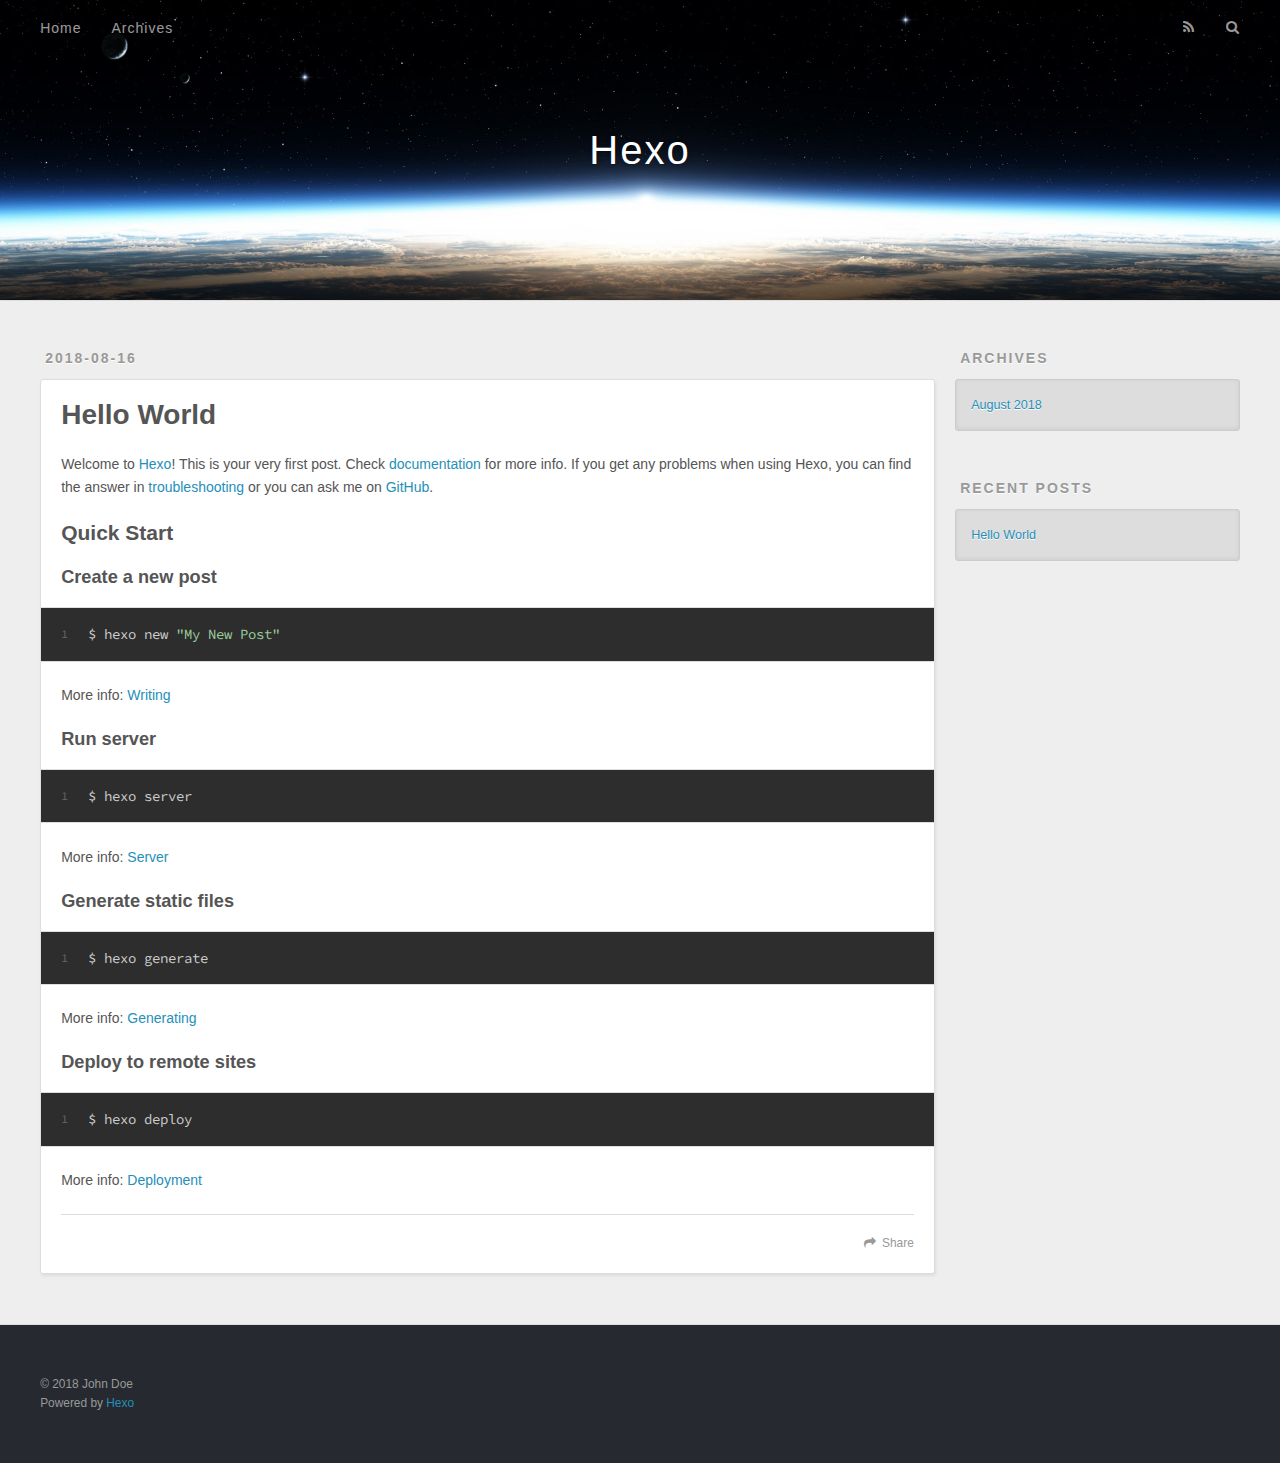
==== index.html @ 315fdaf9 "Site updated: 2018-08-16 12:18:18" ====
<!DOCTYPE html>
<html>
<head>
  <meta charset="utf-8">
  

  
  <title>Hexo</title>
  <meta name="viewport" content="width=device-width, initial-scale=1, maximum-scale=1">
  <meta property="og:type" content="website">
<meta property="og:title" content="Hexo">
<meta property="og:url" content="http://yoursite.com/index.html">
<meta property="og:site_name" content="Hexo">
<meta property="og:locale" content="default">
<meta name="twitter:card" content="summary">
<meta name="twitter:title" content="Hexo">
  
    <link rel="alternate" href="/atom.xml" title="Hexo" type="application/atom+xml">
  
  
    <link rel="icon" href="/favicon.png">
  
  
    <link href="//fonts.googleapis.com/css?family=Source+Code+Pro" rel="stylesheet" type="text/css">
  
  <link rel="stylesheet" href="/css/style.css">
</head>

<body>
  <div id="container">
    <div id="wrap">
      <header id="header">
  <div id="banner"></div>
  <div id="header-outer" class="outer">
    <div id="header-title" class="inner">
      <h1 id="logo-wrap">
        <a href="/" id="logo">Hexo</a>
      </h1>
      
    </div>
    <div id="header-inner" class="inner">
      <nav id="main-nav">
        <a id="main-nav-toggle" class="nav-icon"></a>
        
          <a class="main-nav-link" href="/">Home</a>
        
          <a class="main-nav-link" href="/archives">Archives</a>
        
      </nav>
      <nav id="sub-nav">
        
          <a id="nav-rss-link" class="nav-icon" href="/atom.xml" title="RSS Feed"></a>
        
        <a id="nav-search-btn" class="nav-icon" title="Search"></a>
      </nav>
      <div id="search-form-wrap">
        <form action="//google.com/search" method="get" accept-charset="UTF-8" class="search-form"><input type="search" name="q" class="search-form-input" placeholder="Search"><button type="submit" class="search-form-submit">&#xF002;</button><input type="hidden" name="sitesearch" value="http://yoursite.com"></form>
      </div>
    </div>
  </div>
</header>
      <div class="outer">
        <section id="main">
  
    <article id="post-hello-world" class="article article-type-post" itemscope itemprop="blogPost">
  <div class="article-meta">
    <a href="/2018/08/16/hello-world/" class="article-date">
  <time datetime="2018-08-16T04:10:40.228Z" itemprop="datePublished">2018-08-16</time>
</a>
    
  </div>
  <div class="article-inner">
    
    
      <header class="article-header">
        
  
    <h1 itemprop="name">
      <a class="article-title" href="/2018/08/16/hello-world/">Hello World</a>
    </h1>
  

      </header>
    
    <div class="article-entry" itemprop="articleBody">
      
        <p>Welcome to <a href="https://hexo.io/" target="_blank" rel="noopener">Hexo</a>! This is your very first post. Check <a href="https://hexo.io/docs/" target="_blank" rel="noopener">documentation</a> for more info. If you get any problems when using Hexo, you can find the answer in <a href="https://hexo.io/docs/troubleshooting.html" target="_blank" rel="noopener">troubleshooting</a> or you can ask me on <a href="https://github.com/hexojs/hexo/issues" target="_blank" rel="noopener">GitHub</a>.</p>
<h2 id="Quick-Start"><a href="#Quick-Start" class="headerlink" title="Quick Start"></a>Quick Start</h2><h3 id="Create-a-new-post"><a href="#Create-a-new-post" class="headerlink" title="Create a new post"></a>Create a new post</h3><figure class="highlight bash"><table><tr><td class="gutter"><pre><span class="line">1</span><br></pre></td><td class="code"><pre><span class="line">$ hexo new <span class="string">"My New Post"</span></span><br></pre></td></tr></table></figure>
<p>More info: <a href="https://hexo.io/docs/writing.html" target="_blank" rel="noopener">Writing</a></p>
<h3 id="Run-server"><a href="#Run-server" class="headerlink" title="Run server"></a>Run server</h3><figure class="highlight bash"><table><tr><td class="gutter"><pre><span class="line">1</span><br></pre></td><td class="code"><pre><span class="line">$ hexo server</span><br></pre></td></tr></table></figure>
<p>More info: <a href="https://hexo.io/docs/server.html" target="_blank" rel="noopener">Server</a></p>
<h3 id="Generate-static-files"><a href="#Generate-static-files" class="headerlink" title="Generate static files"></a>Generate static files</h3><figure class="highlight bash"><table><tr><td class="gutter"><pre><span class="line">1</span><br></pre></td><td class="code"><pre><span class="line">$ hexo generate</span><br></pre></td></tr></table></figure>
<p>More info: <a href="https://hexo.io/docs/generating.html" target="_blank" rel="noopener">Generating</a></p>
<h3 id="Deploy-to-remote-sites"><a href="#Deploy-to-remote-sites" class="headerlink" title="Deploy to remote sites"></a>Deploy to remote sites</h3><figure class="highlight bash"><table><tr><td class="gutter"><pre><span class="line">1</span><br></pre></td><td class="code"><pre><span class="line">$ hexo deploy</span><br></pre></td></tr></table></figure>
<p>More info: <a href="https://hexo.io/docs/deployment.html" target="_blank" rel="noopener">Deployment</a></p>

      
    </div>
    <footer class="article-footer">
      <a data-url="http://yoursite.com/2018/08/16/hello-world/" data-id="cjkw215ur0000mxcbwj7lmqrm" class="article-share-link">Share</a>
      
      
    </footer>
  </div>
  
</article>


  


</section>
        
          <aside id="sidebar">
  
    

  
    

  
    
  
    
  <div class="widget-wrap">
    <h3 class="widget-title">Archives</h3>
    <div class="widget">
      <ul class="archive-list"><li class="archive-list-item"><a class="archive-list-link" href="/archives/2018/08/">August 2018</a></li></ul>
    </div>
  </div>


  
    
  <div class="widget-wrap">
    <h3 class="widget-title">Recent Posts</h3>
    <div class="widget">
      <ul>
        
          <li>
            <a href="/2018/08/16/hello-world/">Hello World</a>
          </li>
        
      </ul>
    </div>
  </div>

  
</aside>
        
      </div>
      <footer id="footer">
  
  <div class="outer">
    <div id="footer-info" class="inner">
      &copy; 2018 John Doe<br>
      Powered by <a href="http://hexo.io/" target="_blank">Hexo</a>
    </div>
  </div>
</footer>
    </div>
    <nav id="mobile-nav">
  
    <a href="/" class="mobile-nav-link">Home</a>
  
    <a href="/archives" class="mobile-nav-link">Archives</a>
  
</nav>
    

<script src="//ajax.googleapis.com/ajax/libs/jquery/2.0.3/jquery.min.js"></script>


  <link rel="stylesheet" href="/fancybox/jquery.fancybox.css">
  <script src="/fancybox/jquery.fancybox.pack.js"></script>


<script src="/js/script.js"></script>



  </div>
</body>
</html>
---- css/style.css ----
body {
  width: 100%;
}
body:before,
body:after {
  content: "";
  display: table;
}
body:after {
  clear: both;
}
html,
body,
div,
span,
applet,
object,
iframe,
h1,
h2,
h3,
h4,
h5,
h6,
p,
blockquote,
pre,
a,
abbr,
acronym,
address,
big,
cite,
code,
del,
dfn,
em,
img,
ins,
kbd,
q,
s,
samp,
small,
strike,
strong,
sub,
sup,
tt,
var,
dl,
dt,
dd,
ol,
ul,
li,
fieldset,
form,
label,
legend,
table,
caption,
tbody,
tfoot,
thead,
tr,
th,
td {
  margin: 0;
  padding: 0;
  border: 0;
  outline: 0;
  font-weight: inherit;
  font-style: inherit;
  font-family: inherit;
  font-size: 100%;
  vertical-align: baseline;
}
body {
  line-height: 1;
  color: #000;
  background: #fff;
}
ol,
ul {
  list-style: none;
}
table {
  border-collapse: separate;
  border-spacing: 0;
  vertical-align: middle;
}
caption,
th,
td {
  text-align: left;
  font-weight: normal;
  vertical-align: middle;
}
a img {
  border: none;
}
input,
button {
  margin: 0;
  padding: 0;
}
input::-moz-focus-inner,
button::-moz-focus-inner {
  border: 0;
  padding: 0;
}
@font-face {
  font-family: FontAwesome;
  font-style: normal;
  font-weight: normal;
  src: url("fonts/fontawesome-webfont.eot?v=#4.0.3");
  src: url("fonts/fontawesome-webfont.eot?#iefix&v=#4.0.3") format("embedded-opentype"), url("fonts/fontawesome-webfont.woff?v=#4.0.3") format("woff"), url("fonts/fontawesome-webfont.ttf?v=#4.0.3") format("truetype"), url("fonts/fontawesome-webfont.svg#fontawesomeregular?v=#4.0.3") format("svg");
}
html,
body,
#container {
  height: 100%;
}
body {
  background: #eee;
  font: 14px -apple-system, BlinkMacSystemFont, "Segoe UI", "Roboto", "Oxygen", "Ubuntu", "Cantarell", "Fira Sans", "Droid Sans", "Helvetica Neue", sans-serif;
  -webkit-text-size-adjust: 100%;
}
.outer {
  max-width: 1220px;
  margin: 0 auto;
  padding: 0 20px;
}
.outer:before,
.outer:after {
  content: "";
  display: table;
}
.outer:after {
  clear: both;
}
.inner {
  display: inline;
  float: left;
  width: 98.33333333333333%;
  margin: 0 0.833333333333333%;
}
.left,
.alignleft {
  float: left;
}
.right,
.alignright {
  float: right;
}
.clear {
  clear: both;
}
#container {
  position: relative;
}
.mobile-nav-on {
  overflow: hidden;
}
#wrap {
  height: 100%;
  width: 100%;
  position: absolute;
  top: 0;
  left: 0;
  -webkit-transition: 0.2s ease-out;
  -moz-transition: 0.2s ease-out;
  -ms-transition: 0.2s ease-out;
  transition: 0.2s ease-out;
  z-index: 1;
  background: #eee;
}
.mobile-nav-on #wrap {
  left: 280px;
}
@media screen and (min-width: 768px) {
  #main {
    display: inline;
    float: left;
    width: 73.33333333333333%;
    margin: 0 0.833333333333333%;
  }
}
.article-date,
.article-category-link,
.archive-year,
.widget-title {
  text-decoration: none;
  text-transform: uppercase;
  letter-spacing: 2px;
  color: #999;
  margin-bottom: 1em;
  margin-left: 5px;
  line-height: 1em;
  text-shadow: 0 1px #fff;
  font-weight: bold;
}
.article-inner,
.archive-article-inner {
  background: #fff;
  -webkit-box-shadow: 1px 2px 3px #ddd;
  box-shadow: 1px 2px 3px #ddd;
  border: 1px solid #ddd;
  border-radius: 3px;
}
.article-entry h1,
.widget h1 {
  font-size: 2em;
}
.article-entry h2,
.widget h2 {
  font-size: 1.5em;
}
.article-entry h3,
.widget h3 {
  font-size: 1.3em;
}
.article-entry h4,
.widget h4 {
  font-size: 1.2em;
}
.article-entry h5,
.widget h5 {
  font-size: 1em;
}
.article-entry h6,
.widget h6 {
  font-size: 1em;
  color: #999;
}
.article-entry hr,
.widget hr {
  border: 1px dashed #ddd;
}
.article-entry strong,
.widget strong {
  font-weight: bold;
}
.article-entry em,
.widget em,
.article-entry cite,
.widget cite {
  font-style: italic;
}
.article-entry sup,
.widget sup,
.article-entry sub,
.widget sub {
  font-size: 0.75em;
  line-height: 0;
  position: relative;
  vertical-align: baseline;
}
.article-entry sup,
.widget sup {
  top: -0.5em;
}
.article-entry sub,
.widget sub {
  bottom: -0.2em;
}
.article-entry small,
.widget small {
  font-size: 0.85em;
}
.article-entry acronym,
.widget acronym,
.article-entry abbr,
.widget abbr {
  border-bottom: 1px dotted;
}
.article-entry ul,
.widget ul,
.article-entry ol,
.widget ol,
.article-entry dl,
.widget dl {
  margin: 0 20px;
  line-height: 1.6em;
}
.article-entry ul ul,
.widget ul ul,
.article-entry ol ul,
.widget ol ul,
.article-entry ul ol,
.widget ul ol,
.article-entry ol ol,
.widget ol ol {
  margin-top: 0;
  margin-bottom: 0;
}
.article-entry ul,
.widget ul {
  list-style: disc;
}
.article-entry ol,
.widget ol {
  list-style: decimal;
}
.article-entry dt,
.widget dt {
  font-weight: bold;
}
#header {
  height: 300px;
  position: relative;
  border-bottom: 1px solid #ddd;
}
#header:before,
#header:after {
  content: "";
  position: absolute;
  left: 0;
  right: 0;
  height: 40px;
}
#header:before {
  top: 0;
  background: -webkit-linear-gradient(rgba(0,0,0,0.2), transparent);
  background: -moz-linear-gradient(rgba(0,0,0,0.2), transparent);
  background: -ms-linear-gradient(rgba(0,0,0,0.2), transparent);
  background: linear-gradient(rgba(0,0,0,0.2), transparent);
}
#header:after {
  bottom: 0;
  background: -webkit-linear-gradient(transparent, rgba(0,0,0,0.2));
  background: -moz-linear-gradient(transparent, rgba(0,0,0,0.2));
  background: -ms-linear-gradient(transparent, rgba(0,0,0,0.2));
  background: linear-gradient(transparent, rgba(0,0,0,0.2));
}
#header-outer {
  height: 100%;
  position: relative;
}
#header-inner {
  position: relative;
  overflow: hidden;
}
#banner {
  position: absolute;
  top: 0;
  left: 0;
  width: 100%;
  height: 100%;
  background: url("images/banner.jpg") center #000;
  -webkit-background-size: cover;
  -moz-background-size: cover;
  background-size: cover;
  z-index: -1;
}
#header-title {
  text-align: center;
  height: 40px;
  position: absolute;
  top: 50%;
  left: 0;
  margin-top: -20px;
}
#logo,
#subtitle {
  text-decoration: none;
  color: #fff;
  font-weight: 300;
  text-shadow: 0 1px 4px rgba(0,0,0,0.3);
}
#logo {
  font-size: 40px;
  line-height: 40px;
  letter-spacing: 2px;
}
#subtitle {
  font-size: 16px;
  line-height: 16px;
  letter-spacing: 1px;
}
#subtitle-wrap {
  margin-top: 16px;
}
#main-nav {
  float: left;
  margin-left: -15px;
}
.nav-icon,
.main-nav-link {
  float: left;
  color: #fff;
  opacity: 0.6;
  text-decoration: none;
  text-shadow: 0 1px rgba(0,0,0,0.2);
  -webkit-transition: opacity 0.2s;
  -moz-transition: opacity 0.2s;
  -ms-transition: opacity 0.2s;
  transition: opacity 0.2s;
  display: block;
  padding: 20px 15px;
}
.nav-icon:hover,
.main-nav-link:hover {
  opacity: 1;
}
.nav-icon {
  font-family: FontAwesome;
  text-align: center;
  font-size: 14px;
  width: 14px;
  height: 14px;
  padding: 20px 15px;
  position: relative;
  cursor: pointer;
}
.main-nav-link {
  font-weight: 300;
  letter-spacing: 1px;
}
@media screen and (max-width: 479px) {
  .main-nav-link {
    display: none;
  }
}
#main-nav-toggle {
  display: none;
}
#main-nav-toggle:before {
  content: "\f0c9";
}
@media screen and (max-width: 479px) {
  #main-nav-toggle {
    display: block;
  }
}
#sub-nav {
  float: right;
  margin-right: -15px;
}
#nav-rss-link:before {
  content: "\f09e";
}
#nav-search-btn:before {
  content: "\f002";
}
#search-form-wrap {
  position: absolute;
  top: 15px;
  width: 150px;
  height: 30px;
  right: -150px;
  opacity: 0;
  -webkit-transition: 0.2s ease-out;
  -moz-transition: 0.2s ease-out;
  -ms-transition: 0.2s ease-out;
  transition: 0.2s ease-out;
}
#search-form-wrap.on {
  opacity: 1;
  right: 0;
}
@media screen and (max-width: 479px) {
  #search-form-wrap {
    width: 100%;
    right: -100%;
  }
}
.search-form {
  position: absolute;
  top: 0;
  left: 0;
  right: 0;
  background: #fff;
  padding: 5px 15px;
  border-radius: 15px;
  -webkit-box-shadow: 0 0 10px rgba(0,0,0,0.3);
  box-shadow: 0 0 10px rgba(0,0,0,0.3);
}
.search-form-input {
  border: none;
  background: none;
  color: #555;
  width: 100%;
  font: 13px -apple-system, BlinkMacSystemFont, "Segoe UI", "Roboto", "Oxygen", "Ubuntu", "Cantarell", "Fira Sans", "Droid Sans", "Helvetica Neue", sans-serif;
  outline: none;
}
.search-form-input::-webkit-search-results-decoration,
.search-form-input::-webkit-search-cancel-button {
  -webkit-appearance: none;
}
.search-form-submit {
  position: absolute;
  top: 50%;
  right: 10px;
  margin-top: -7px;
  font: 13px FontAwesome;
  border: none;
  background: none;
  color: #bbb;
  cursor: pointer;
}
.search-form-submit:hover,
.search-form-submit:focus {
  color: #777;
}
.article {
  margin: 50px 0;
}
.article-inner {
  overflow: hidden;
}
.article-meta:before,
.article-meta:after {
  content: "";
  display: table;
}
.article-meta:after {
  clear: both;
}
.article-date {
  float: left;
}
.article-category {
  float: left;
  line-height: 1em;
  color: #ccc;
  text-shadow: 0 1px #fff;
  margin-left: 8px;
}
.article-category:before {
  content: "\2022";
}
.article-category-link {
  margin: 0 12px 1em;
}
.article-header {
  padding: 20px 20px 0;
}
.article-title {
  text-decoration: none;
  font-size: 2em;
  font-weight: bold;
  color: #555;
  line-height: 1.1em;
  -webkit-transition: color 0.2s;
  -moz-transition: color 0.2s;
  -ms-transition: color 0.2s;
  transition: color 0.2s;
}
a.article-title:hover {
  color: #258fb8;
}
.article-entry {
  color: #555;
  padding: 0 20px;
}
.article-entry:before,
.article-entry:after {
  content: "";
  display: table;
}
.article-entry:after {
  clear: both;
}
.article-entry p,
.article-entry table {
  line-height: 1.6em;
  margin: 1.6em 0;
}
.article-entry h1,
.article-entry h2,
.article-entry h3,
.article-entry h4,
.article-entry h5,
.article-entry h6 {
  font-weight: bold;
}
.article-entry h1,
.article-entry h2,
.article-entry h3,
.article-entry h4,
.article-entry h5,
.article-entry h6 {
  line-height: 1.1em;
  margin: 1.1em 0;
}
.article-entry a {
  color: #258fb8;
  text-decoration: none;
}
.article-entry a:hover {
  text-decoration: underline;
}
.article-entry ul,
.article-entry ol,
.article-entry dl {
  margin-top: 1.6em;
  margin-bottom: 1.6em;
}
.article-entry img,
.article-entry video {
  max-width: 100%;
  height: auto;
  display: block;
  margin: auto;
}
.article-entry iframe {
  border: none;
}
.article-entry table {
  width: 100%;
  border-collapse: collapse;
  border-spacing: 0;
}
.article-entry th {
  font-weight: bold;
  border-bottom: 3px solid #ddd;
  padding-bottom: 0.5em;
}
.article-entry td {
  border-bottom: 1px solid #ddd;
  padding: 10px 0;
}
.article-entry blockquote {
  font-family: Georgia, "Times New Roman", serif;
  font-size: 1.4em;
  margin: 1.6em 20px;
  text-align: center;
}
.article-entry blockquote footer {
  font-size: 14px;
  margin: 1.6em 0;
  font-family: -apple-system, BlinkMacSystemFont, "Segoe UI", "Roboto", "Oxygen", "Ubuntu", "Cantarell", "Fira Sans", "Droid Sans", "Helvetica Neue", sans-serif;
}
.article-entry blockquote footer cite:before {
  content: "—";
  padding: 0 0.5em;
}
.article-entry .pullquote {
  text-align: left;
  width: 45%;
  margin: 0;
}
.article-entry .pullquote.left {
  margin-left: 0.5em;
  margin-right: 1em;
}
.article-entry .pullquote.right {
  margin-right: 0.5em;
  margin-left: 1em;
}
.article-entry .caption {
  color: #999;
  display: block;
  font-size: 0.9em;
  margin-top: 0.5em;
  position: relative;
  text-align: center;
}
.article-entry .video-container {
  position: relative;
  padding-top: 56.25%;
  height: 0;
  overflow: hidden;
}
.article-entry .video-container iframe,
.article-entry .video-container object,
.article-entry .video-container embed {
  position: absolute;
  top: 0;
  left: 0;
  width: 100%;
  height: 100%;
  margin-top: 0;
}
.article-more-link a {
  display: inline-block;
  line-height: 1em;
  padding: 6px 15px;
  border-radius: 15px;
  background: #eee;
  color: #999;
  text-shadow: 0 1px #fff;
  text-decoration: none;
}
.article-more-link a:hover {
  background: #258fb8;
  color: #fff;
  text-decoration: none;
  text-shadow: 0 1px #1e7293;
}
.article-footer {
  font-size: 0.85em;
  line-height: 1.6em;
  border-top: 1px solid #ddd;
  padding-top: 1.6em;
  margin: 0 20px 20px;
}
.article-footer:before,
.article-footer:after {
  content: "";
  display: table;
}
.article-footer:after {
  clear: both;
}
.article-footer a {
  color: #999;
  text-decoration: none;
}
.article-footer a:hover {
  color: #555;
}
.article-tag-list-item {
  float: left;
  margin-right: 10px;
}
.article-tag-list-link:before {
  content: "#";
}
.article-comment-link {
  float: right;
}
.article-comment-link:before {
  content: "\f075";
  font-family: FontAwesome;
  padding-right: 8px;
}
.article-share-link {
  cursor: pointer;
  float: right;
  margin-left: 20px;
}
.article-share-link:before {
  content: "\f064";
  font-family: FontAwesome;
  padding-right: 6px;
}
#article-nav {
  position: relative;
}
#article-nav:before,
#article-nav:after {
  content: "";
  display: table;
}
#article-nav:after {
  clear: both;
}
@media screen and (min-width: 768px) {
  #article-nav {
    margin: 50px 0;
  }
  #article-nav:before {
    width: 8px;
    height: 8px;
    position: absolute;
    top: 50%;
    left: 50%;
    margin-top: -4px;
    margin-left: -4px;
    content: "";
    border-radius: 50%;
    background: #ddd;
    -webkit-box-shadow: 0 1px 2px #fff;
    box-shadow: 0 1px 2px #fff;
  }
}
.article-nav-link-wrap {
  text-decoration: none;
  text-shadow: 0 1px #fff;
  color: #999;
  -webkit-box-sizing: border-box;
  -moz-box-sizing: border-box;
  box-sizing: border-box;
  margin-top: 50px;
  text-align: center;
  display: block;
}
.article-nav-link-wrap:hover {
  color: #555;
}
@media screen and (min-width: 768px) {
  .article-nav-link-wrap {
    width: 50%;
    margin-top: 0;
  }
}
@media screen and (min-width: 768px) {
  #article-nav-newer {
    float: left;
    text-align: right;
    padding-right: 20px;
  }
}
@media screen and (min-width: 768px) {
  #article-nav-older {
    float: right;
    text-align: left;
    padding-left: 20px;
  }
}
.article-nav-caption {
  text-transform: uppercase;
  letter-spacing: 2px;
  color: #ddd;
  line-height: 1em;
  font-weight: bold;
}
#article-nav-newer .article-nav-caption {
  margin-right: -2px;
}
.article-nav-title {
  font-size: 0.85em;
  line-height: 1.6em;
  margin-top: 0.5em;
}
.article-share-box {
  position: absolute;
  display: none;
  background: #fff;
  -webkit-box-shadow: 1px 2px 10px rgba(0,0,0,0.2);
  box-shadow: 1px 2px 10px rgba(0,0,0,0.2);
  border-radius: 3px;
  margin-left: -145px;
  overflow: hidden;
  z-index: 1;
}
.article-share-box.on {
  display: block;
}
.article-share-input {
  width: 100%;
  background: none;
  -webkit-box-sizing: border-box;
  -moz-box-sizing: border-box;
  box-sizing: border-box;
  font: 14px -apple-system, BlinkMacSystemFont, "Segoe UI", "Roboto", "Oxygen", "Ubuntu", "Cantarell", "Fira Sans", "Droid Sans", "Helvetica Neue", sans-serif;
  padding: 0 15px;
  color: #555;
  outline: none;
  border: 1px solid #ddd;
  border-radius: 3px 3px 0 0;
  height: 36px;
  line-height: 36px;
}
.article-share-links {
  background: #eee;
}
.article-share-links:before,
.article-share-links:after {
  content: "";
  display: table;
}
.article-share-links:after {
  clear: both;
}
.article-share-twitter,
.article-share-facebook,
.article-share-pinterest,
.article-share-google {
  width: 50px;
  height: 36px;
  display: block;
  float: left;
  position: relative;
  color: #999;
  text-shadow: 0 1px #fff;
}
.article-share-twitter:before,
.article-share-facebook:before,
.article-share-pinterest:before,
.article-share-google:before {
  font-size: 20px;
  font-family: FontAwesome;
  width: 20px;
  height: 20px;
  position: absolute;
  top: 50%;
  left: 50%;
  margin-top: -10px;
  margin-left: -10px;
  text-align: center;
}
.article-share-twitter:hover,
.article-share-facebook:hover,
.article-share-pinterest:hover,
.article-share-google:hover {
  color: #fff;
}
.article-share-twitter:before {
  content: "\f099";
}
.article-share-twitter:hover {
  background: #00aced;
  text-shadow: 0 1px #008abe;
}
.article-share-facebook:before {
  content: "\f09a";
}
.article-share-facebook:hover {
  background: #3b5998;
  text-shadow: 0 1px #2f477a;
}
.article-share-pinterest:before {
  content: "\f0d2";
}
.article-share-pinterest:hover {
  background: #cb2027;
  text-shadow: 0 1px #a21a1f;
}
.article-share-google:before {
  content: "\f0d5";
}
.article-share-google:hover {
  background: #dd4b39;
  text-shadow: 0 1px #be3221;
}
.article-gallery {
  background: #000;
  position: relative;
}
.article-gallery-photos {
  position: relative;
  overflow: hidden;
}
.article-gallery-img {
  display: none;
  max-width: 100%;
}
.article-gallery-img:first-child {
  display: block;
}
.article-gallery-img.loaded {
  position: absolute;
  display: block;
}
.article-gallery-img img {
  display: block;
  max-width: 100%;
  margin: 0 auto;
}
#comments {
  background: #fff;
  -webkit-box-shadow: 1px 2px 3px #ddd;
  box-shadow: 1px 2px 3px #ddd;
  padding: 20px;
  border: 1px solid #ddd;
  border-radius: 3px;
  margin: 50px 0;
}
#comments a {
  color: #258fb8;
}
.archives-wrap {
  margin: 50px 0;
}
.archives:before,
.archives:after {
  content: "";
  display: table;
}
.archives:after {
  clear: both;
}
.archive-year-wrap {
  margin-bottom: 1em;
}
.archives {
  -webkit-column-gap: 10px;
  -moz-column-gap: 10px;
  column-gap: 10px;
}
@media screen and (min-width: 480px) and (max-width: 767px) {
  .archives {
    -webkit-column-count: 2;
    -moz-column-count: 2;
    column-count: 2;
  }
}
@media screen and (min-width: 768px) {
  .archives {
    -webkit-column-count: 3;
    -moz-column-count: 3;
    column-count: 3;
  }
}
.archive-article {
  -webkit-column-break-inside: avoid;
  page-break-inside: avoid;
  overflow: hidden;
  break-inside: avoid-column;
}
.archive-article-inner {
  padding: 10px;
  margin-bottom: 15px;
}
.archive-article-title {
  text-decoration: none;
  font-weight: bold;
  color: #555;
  -webkit-transition: color 0.2s;
  -moz-transition: color 0.2s;
  -ms-transition: color 0.2s;
  transition: color 0.2s;
  line-height: 1.6em;
}
.archive-article-title:hover {
  color: #258fb8;
}
.archive-article-footer {
  margin-top: 1em;
}
.archive-article-date {
  color: #999;
  text-decoration: none;
  font-size: 0.85em;
  line-height: 1em;
  margin-bottom: 0.5em;
  display: block;
}
#page-nav {
  margin: 50px auto;
  background: #fff;
  -webkit-box-shadow: 1px 2px 3px #ddd;
  box-shadow: 1px 2px 3px #ddd;
  border: 1px solid #ddd;
  border-radius: 3px;
  text-align: center;
  color: #999;
  overflow: hidden;
}
#page-nav:before,
#page-nav:after {
  content: "";
  display: table;
}
#page-nav:after {
  clear: both;
}
#page-nav a,
#page-nav span {
  padding: 10px 20px;
  line-height: 1;
  height: 2ex;
}
#page-nav a {
  color: #999;
  text-decoration: none;
}
#page-nav a:hover {
  background: #999;
  color: #fff;
}
#page-nav .prev {
  float: left;
}
#page-nav .next {
  float: right;
}
#page-nav .page-number {
  display: inline-block;
}
@media screen and (max-width: 479px) {
  #page-nav .page-number {
    display: none;
  }
}
#page-nav .current {
  color: #555;
  font-weight: bold;
}
#page-nav .space {
  color: #ddd;
}
#footer {
  background: #262a30;
  padding: 50px 0;
  border-top: 1px solid #ddd;
  color: #999;
}
#footer a {
  color: #258fb8;
  text-decoration: none;
}
#footer a:hover {
  text-decoration: underline;
}
#footer-info {
  line-height: 1.6em;
  font-size: 0.85em;
}
.article-entry pre,
.article-entry .highlight {
  background: #2d2d2d;
  margin: 0 -20px;
  padding: 15px 20px;
  border-style: solid;
  border-color: #ddd;
  border-width: 1px 0;
  overflow: auto;
  color: #ccc;
  line-height: 22.400000000000002px;
}
.article-entry .highlight .gutter pre,
.article-entry .gist .gist-file .gist-data .line-numbers {
  color: #666;
  font-size: 0.85em;
}
.article-entry pre,
.article-entry code {
  font-family: "Source Code Pro", Consolas, Monaco, Menlo, Consolas, monospace;
}
.article-entry code {
  background: #eee;
  text-shadow: 0 1px #fff;
  padding: 0 0.3em;
}
.article-entry pre code {
  background: none;
  text-shadow: none;
  padding: 0;
}
.article-entry .highlight pre {
  border: none;
  margin: 0;
  padding: 0;
}
.article-entry .highlight table {
  margin: 0;
  width: auto;
}
.article-entry .highlight td {
  border: none;
  padding: 0;
}
.article-entry .highlight figcaption {
  font-size: 0.85em;
  color: #999;
  line-height: 1em;
  margin-bottom: 1em;
}
.article-entry .highlight figcaption:before,
.article-entry .highlight figcaption:after {
  content: "";
  display: table;
}
.article-entry .highlight figcaption:after {
  clear: both;
}
.article-entry .highlight figcaption a {
  float: right;
}
.article-entry .highlight .gutter pre {
  text-align: right;
  padding-right: 20px;
}
.article-entry .highlight .line {
  height: 22.400000000000002px;
}
.article-entry .highlight .line.marked {
  background: #515151;
}
.article-entry .gist {
  margin: 0 -20px;
  border-style: solid;
  border-color: #ddd;
  border-width: 1px 0;
  background: #2d2d2d;
  padding: 15px 20px 15px 0;
}
.article-entry .gist .gist-file {
  border: none;
  font-family: "Source Code Pro", Consolas, Monaco, Menlo, Consolas, monospace;
  margin: 0;
}
.article-entry .gist .gist-file .gist-data {
  background: none;
  border: none;
}
.article-entry .gist .gist-file .gist-data .line-numbers {
  background: none;
  border: none;
  padding: 0 20px 0 0;
}
.article-entry .gist .gist-file .gist-data .line-data {
  padding: 0 !important;
}
.article-entry .gist .gist-file .highlight {
  margin: 0;
  padding: 0;
  border: none;
}
.article-entry .gist .gist-file .gist-meta {
  background: #2d2d2d;
  color: #999;
  font: 0.85em -apple-system, BlinkMacSystemFont, "Segoe UI", "Roboto", "Oxygen", "Ubuntu", "Cantarell", "Fira Sans", "Droid Sans", "Helvetica Neue", sans-serif;
  text-shadow: 0 0;
  padding: 0;
  margin-top: 1em;
  margin-left: 20px;
}
.article-entry .gist .gist-file .gist-meta a {
  color: #258fb8;
  font-weight: normal;
}
.article-entry .gist .gist-file .gist-meta a:hover {
  text-decoration: underline;
}
pre .comment,
pre .title {
  color: #999;
}
pre .variable,
pre .attribute,
pre .tag,
pre .regexp,
pre .ruby .constant,
pre .xml .tag .title,
pre .xml .pi,
pre .xml .doctype,
pre .html .doctype,
pre .css .id,
pre .css .class,
pre .css .pseudo {
  color: #f2777a;
}
pre .number,
pre .preprocessor,
pre .built_in,
pre .literal,
pre .params,
pre .constant {
  color: #f99157;
}
pre .class,
pre .ruby .class .title,
pre .css .rules .attribute {
  color: #9c9;
}
pre .string,
pre .value,
pre .inheritance,
pre .header,
pre .ruby .symbol,
pre .xml .cdata {
  color: #9c9;
}
pre .css .hexcolor {
  color: #6cc;
}
pre .function,
pre .python .decorator,
pre .python .title,
pre .ruby .function .title,
pre .ruby .title .keyword,
pre .perl .sub,
pre .javascript .title,
pre .coffeescript .title {
  color: #69c;
}
pre .keyword,
pre .javascript .function {
  color: #c9c;
}
@media screen and (max-width: 479px) {
  #mobile-nav {
    position: absolute;
    top: 0;
    left: 0;
    width: 280px;
    height: 100%;
    background: #191919;
    border-right: 1px solid #fff;
  }
}
@media screen and (max-width: 479px) {
  .mobile-nav-link {
    display: block;
    color: #999;
    text-decoration: none;
    padding: 15px 20px;
    font-weight: bold;
  }
  .mobile-nav-link:hover {
    color: #fff;
  }
}
@media screen and (min-width: 768px) {
  #sidebar {
    display: inline;
    float: left;
    width: 23.333333333333332%;
    margin: 0 0.833333333333333%;
  }
}
.widget-wrap {
  margin: 50px 0;
}
.widget {
  color: #777;
  text-shadow: 0 1px #fff;
  background: #ddd;
  -webkit-box-shadow: 0 -1px 4px #ccc inset;
  box-shadow: 0 -1px 4px #ccc inset;
  border: 1px solid #ccc;
  padding: 15px;
  border-radius: 3px;
}
.widget a {
  color: #258fb8;
  text-decoration: none;
}
.widget a:hover {
  text-decoration: underline;
}
.widget ul ul,
.widget ol ul,
.widget dl ul,
.widget ul ol,
.widget ol ol,
.widget dl ol,
.widget ul dl,
.widget ol dl,
.widget dl dl {
  margin-left: 15px;
  list-style: disc;
}
.widget {
  line-height: 1.6em;
  word-wrap: break-word;
  font-size: 0.9em;
}
.widget ul,
.widget ol {
  list-style: none;
  margin: 0;
}
.widget ul ul,
.widget ol ul,
.widget ul ol,
.widget ol ol {
  margin: 0 20px;
}
.widget ul ul,
.widget ol ul {
  list-style: disc;
}
.widget ul ol,
.widget ol ol {
  list-style: decimal;
}
.category-list-count,
.tag-list-count,
.archive-list-count {
  padding-left: 5px;
  color: #999;
  font-size: 0.85em;
}
.category-list-count:before,
.tag-list-count:before,
.archive-list-count:before {
  content: "(";
}
.category-list-count:after,
.tag-list-count:after,
.archive-list-count:after {
  content: ")";
}
.tagcloud a {
  margin-right: 5px;
  display: inline-block;
}
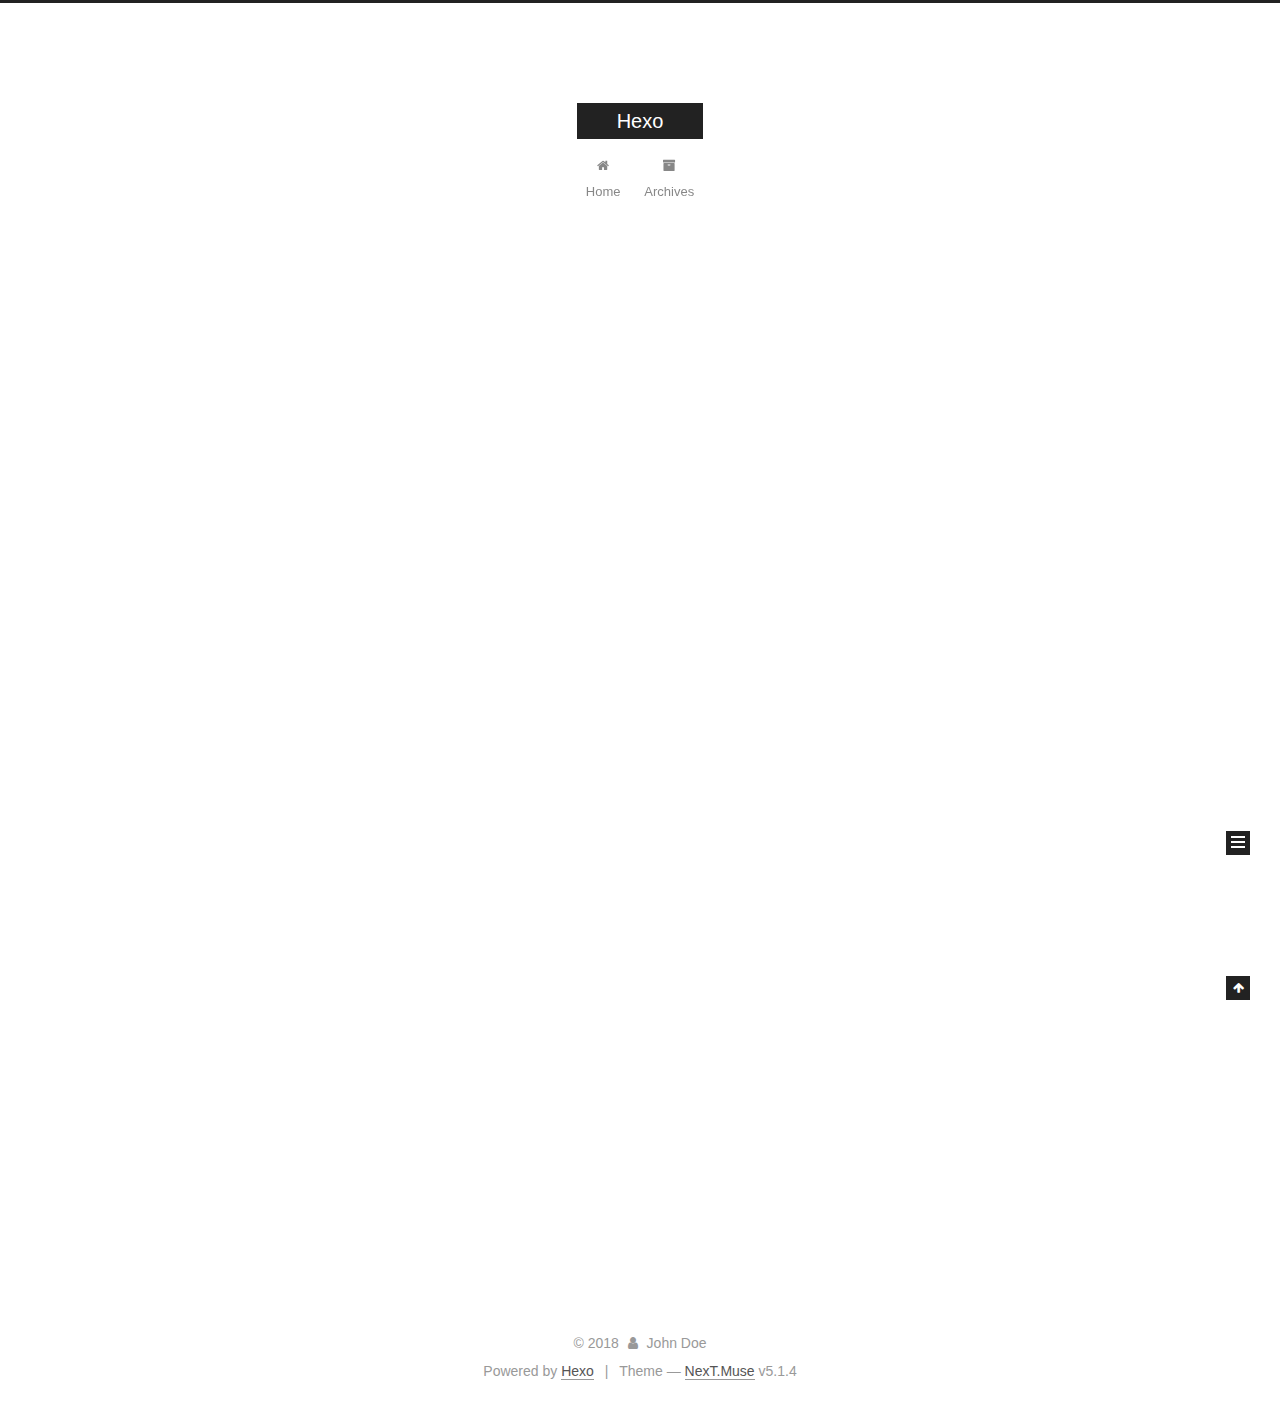
==== commit fc7a34a7: "Site updated: 2018-08-16 12:28:01" ====
--- a/index.html
+++ b/index.html
@@ -1,90 +1,306 @@
 <!DOCTYPE html>
-<html>
+
+
+
+  
+
+
+<html class="theme-next muse use-motion" lang="">
 <head>
-  <meta charset="utf-8">
-  
-
-  
-  <title>Hexo</title>
-  <meta name="viewport" content="width=device-width, initial-scale=1, maximum-scale=1">
-  <meta property="og:type" content="website">
+  <meta charset="UTF-8"/>
+<meta http-equiv="X-UA-Compatible" content="IE=edge" />
+<meta name="viewport" content="width=device-width, initial-scale=1, maximum-scale=1"/>
+<meta name="theme-color" content="#222">
+
+
+
+
+
+
+
+
+
+<meta http-equiv="Cache-Control" content="no-transform" />
+<meta http-equiv="Cache-Control" content="no-siteapp" />
+
+
+
+
+
+
+
+
+
+
+
+
+
+
+
+
+  
+  
+  <link href="/lib/fancybox/source/jquery.fancybox.css?v=2.1.5" rel="stylesheet" type="text/css" />
+
+
+
+
+
+
+
+<link href="/lib/font-awesome/css/font-awesome.min.css?v=4.6.2" rel="stylesheet" type="text/css" />
+
+<link href="/css/main.css?v=5.1.4" rel="stylesheet" type="text/css" />
+
+
+  <link rel="apple-touch-icon" sizes="180x180" href="/images/apple-touch-icon-next.png?v=5.1.4">
+
+
+  <link rel="icon" type="image/png" sizes="32x32" href="/images/favicon-32x32-next.png?v=5.1.4">
+
+
+  <link rel="icon" type="image/png" sizes="16x16" href="/images/favicon-16x16-next.png?v=5.1.4">
+
+
+  <link rel="mask-icon" href="/images/logo.svg?v=5.1.4" color="#222">
+
+
+
+
+
+  <meta name="keywords" content="Hexo, NexT" />
+
+
+
+
+
+
+
+
+
+
+<meta property="og:type" content="website">
 <meta property="og:title" content="Hexo">
 <meta property="og:url" content="http://yoursite.com/index.html">
 <meta property="og:site_name" content="Hexo">
 <meta property="og:locale" content="default">
 <meta name="twitter:card" content="summary">
 <meta name="twitter:title" content="Hexo">
-  
-    <link rel="alternate" href="/atom.xml" title="Hexo" type="application/atom+xml">
-  
-  
-    <link rel="icon" href="/favicon.png">
-  
-  
-    <link href="//fonts.googleapis.com/css?family=Source+Code+Pro" rel="stylesheet" type="text/css">
-  
-  <link rel="stylesheet" href="/css/style.css">
+
+
+
+<script type="text/javascript" id="hexo.configurations">
+  var NexT = window.NexT || {};
+  var CONFIG = {
+    root: '/',
+    scheme: 'Muse',
+    version: '5.1.4',
+    sidebar: {"position":"left","display":"post","offset":12,"b2t":false,"scrollpercent":false,"onmobile":false},
+    fancybox: true,
+    tabs: true,
+    motion: {"enable":true,"async":false,"transition":{"post_block":"fadeIn","post_header":"slideDownIn","post_body":"slideDownIn","coll_header":"slideLeftIn","sidebar":"slideUpIn"}},
+    duoshuo: {
+      userId: '0',
+      author: 'Author'
+    },
+    algolia: {
+      applicationID: '',
+      apiKey: '',
+      indexName: '',
+      hits: {"per_page":10},
+      labels: {"input_placeholder":"Search for Posts","hits_empty":"We didn't find any results for the search: ${query}","hits_stats":"${hits} results found in ${time} ms"}
+    }
+  };
+</script>
+
+
+
+  <link rel="canonical" href="http://yoursite.com/"/>
+
+
+
+
+
+  <title>Hexo</title>
+  
+
+
+
+
+
+
+
+
 </head>
 
-<body>
-  <div id="container">
-    <div id="wrap">
-      <header id="header">
-  <div id="banner"></div>
-  <div id="header-outer" class="outer">
-    <div id="header-title" class="inner">
-      <h1 id="logo-wrap">
-        <a href="/" id="logo">Hexo</a>
-      </h1>
-      
+<body itemscope itemtype="http://schema.org/WebPage" lang="default">
+
+  
+  
+    
+  
+
+  <div class="container sidebar-position-left 
+  page-home">
+    <div class="headband"></div>
+
+    <header id="header" class="header" itemscope itemtype="http://schema.org/WPHeader">
+      <div class="header-inner"><div class="site-brand-wrapper">
+  <div class="site-meta ">
+    
+
+    <div class="custom-logo-site-title">
+      <a href="/"  class="brand" rel="start">
+        <span class="logo-line-before"><i></i></span>
+        <span class="site-title">Hexo</span>
+        <span class="logo-line-after"><i></i></span>
+      </a>
     </div>
-    <div id="header-inner" class="inner">
-      <nav id="main-nav">
-        <a id="main-nav-toggle" class="nav-icon"></a>
-        
-          <a class="main-nav-link" href="/">Home</a>
-        
-          <a class="main-nav-link" href="/archives">Archives</a>
-        
-      </nav>
-      <nav id="sub-nav">
-        
-          <a id="nav-rss-link" class="nav-icon" href="/atom.xml" title="RSS Feed"></a>
-        
-        <a id="nav-search-btn" class="nav-icon" title="Search"></a>
-      </nav>
-      <div id="search-form-wrap">
-        <form action="//google.com/search" method="get" accept-charset="UTF-8" class="search-form"><input type="search" name="q" class="search-form-input" placeholder="Search"><button type="submit" class="search-form-submit">&#xF002;</button><input type="hidden" name="sitesearch" value="http://yoursite.com"></form>
-      </div>
-    </div>
+      
+        <p class="site-subtitle"></p>
+      
   </div>
-</header>
-      <div class="outer">
-        <section id="main">
-  
-    <article id="post-hello-world" class="article article-type-post" itemscope itemprop="blogPost">
-  <div class="article-meta">
-    <a href="/2018/08/16/hello-world/" class="article-date">
-  <time datetime="2018-08-16T04:10:40.228Z" itemprop="datePublished">2018-08-16</time>
-</a>
-    
+
+  <div class="site-nav-toggle">
+    <button>
+      <span class="btn-bar"></span>
+      <span class="btn-bar"></span>
+      <span class="btn-bar"></span>
+    </button>
   </div>
-  <div class="article-inner">
-    
-    
-      <header class="article-header">
-        
-  
-    <h1 itemprop="name">
-      <a class="article-title" href="/2018/08/16/hello-world/">Hello World</a>
-    </h1>
-  
-
+</div>
+
+<nav class="site-nav">
+  
+
+  
+    <ul id="menu" class="menu">
+      
+        
+        <li class="menu-item menu-item-home">
+          <a href="/" rel="section">
+            
+              <i class="menu-item-icon fa fa-fw fa-home"></i> <br />
+            
+            Home
+          </a>
+        </li>
+      
+        
+        <li class="menu-item menu-item-archives">
+          <a href="/archives/" rel="section">
+            
+              <i class="menu-item-icon fa fa-fw fa-archive"></i> <br />
+            
+            Archives
+          </a>
+        </li>
+      
+
+      
+    </ul>
+  
+
+  
+</nav>
+
+
+
+ </div>
+    </header>
+
+    <main id="main" class="main">
+      <div class="main-inner">
+        <div class="content-wrap">
+          <div id="content" class="content">
+            
+  <section id="posts" class="posts-expand">
+    
+      
+
+  
+
+  
+  
+  
+
+  <article class="post post-type-normal" itemscope itemtype="http://schema.org/Article">
+  
+  
+  
+  <div class="post-block">
+    <link itemprop="mainEntityOfPage" href="http://yoursite.com/2018/08/16/hello-world/">
+
+    <span hidden itemprop="author" itemscope itemtype="http://schema.org/Person">
+      <meta itemprop="name" content="John Doe">
+      <meta itemprop="description" content="">
+      <meta itemprop="image" content="/images/avatar.gif">
+    </span>
+
+    <span hidden itemprop="publisher" itemscope itemtype="http://schema.org/Organization">
+      <meta itemprop="name" content="Hexo">
+    </span>
+
+    
+      <header class="post-header">
+
+        
+        
+          <h1 class="post-title" itemprop="name headline">
+                
+                <a class="post-title-link" href="/2018/08/16/hello-world/" itemprop="url">Hello World</a></h1>
+        
+
+        <div class="post-meta">
+          <span class="post-time">
+            
+              <span class="post-meta-item-icon">
+                <i class="fa fa-calendar-o"></i>
+              </span>
+              
+                <span class="post-meta-item-text">Posted on</span>
+              
+              <time title="Post created" itemprop="dateCreated datePublished" datetime="2018-08-16T12:10:40+08:00">
+                2018-08-16
+              </time>
+            
+
+            
+
+            
+          </span>
+
+          
+
+          
+            
+          
+
+          
+          
+
+          
+
+          
+
+          
+
+        </div>
       </header>
     
-    <div class="article-entry" itemprop="articleBody">
-      
-        <p>Welcome to <a href="https://hexo.io/" target="_blank" rel="noopener">Hexo</a>! This is your very first post. Check <a href="https://hexo.io/docs/" target="_blank" rel="noopener">documentation</a> for more info. If you get any problems when using Hexo, you can find the answer in <a href="https://hexo.io/docs/troubleshooting.html" target="_blank" rel="noopener">troubleshooting</a> or you can ask me on <a href="https://github.com/hexojs/hexo/issues" target="_blank" rel="noopener">GitHub</a>.</p>
+
+    
+    
+    
+    <div class="post-body" itemprop="articleBody">
+
+      
+      
+
+      
+        
+          
+            <p>Welcome to <a href="https://hexo.io/" target="_blank" rel="noopener">Hexo</a>! This is your very first post. Check <a href="https://hexo.io/docs/" target="_blank" rel="noopener">documentation</a> for more info. If you get any problems when using Hexo, you can find the answer in <a href="https://hexo.io/docs/troubleshooting.html" target="_blank" rel="noopener">troubleshooting</a> or you can ask me on <a href="https://github.com/hexojs/hexo/issues" target="_blank" rel="noopener">GitHub</a>.</p>
 <h2 id="Quick-Start"><a href="#Quick-Start" class="headerlink" title="Quick Start"></a>Quick Start</h2><h3 id="Create-a-new-post"><a href="#Create-a-new-post" class="headerlink" title="Create a new post"></a>Create a new post</h3><figure class="highlight bash"><table><tr><td class="gutter"><pre><span class="line">1</span><br></pre></td><td class="code"><pre><span class="line">$ hexo new <span class="string">"My New Post"</span></span><br></pre></td></tr></table></figure>
 <p>More info: <a href="https://hexo.io/docs/writing.html" target="_blank" rel="noopener">Writing</a></p>
 <h3 id="Run-server"><a href="#Run-server" class="headerlink" title="Run server"></a>Run server</h3><figure class="highlight bash"><table><tr><td class="gutter"><pre><span class="line">1</span><br></pre></td><td class="code"><pre><span class="line">$ hexo server</span><br></pre></td></tr></table></figure>
@@ -94,91 +310,307 @@
 <h3 id="Deploy-to-remote-sites"><a href="#Deploy-to-remote-sites" class="headerlink" title="Deploy to remote sites"></a>Deploy to remote sites</h3><figure class="highlight bash"><table><tr><td class="gutter"><pre><span class="line">1</span><br></pre></td><td class="code"><pre><span class="line">$ hexo deploy</span><br></pre></td></tr></table></figure>
 <p>More info: <a href="https://hexo.io/docs/deployment.html" target="_blank" rel="noopener">Deployment</a></p>
 
+          
+        
       
     </div>
-    <footer class="article-footer">
-      <a data-url="http://yoursite.com/2018/08/16/hello-world/" data-id="cjkw215ur0000mxcbwj7lmqrm" class="article-share-link">Share</a>
-      
+    
+    
+    
+
+    
+
+    
+
+    
+
+    <footer class="post-footer">
+      
+
+      
+
+      
+
+      
+      
+        <div class="post-eof"></div>
       
     </footer>
   </div>
   
-</article>
-
-
-  
-
-
-</section>
-        
-          <aside id="sidebar">
-  
-    
-
-  
-    
-
-  
-    
-  
-    
-  <div class="widget-wrap">
-    <h3 class="widget-title">Archives</h3>
-    <div class="widget">
-      <ul class="archive-list"><li class="archive-list-item"><a class="archive-list-link" href="/archives/2018/08/">August 2018</a></li></ul>
+  
+  
+  </article>
+
+
+    
+  </section>
+
+  
+
+
+          </div>
+          
+
+
+          
+
+        </div>
+        
+          
+  
+  <div class="sidebar-toggle">
+    <div class="sidebar-toggle-line-wrap">
+      <span class="sidebar-toggle-line sidebar-toggle-line-first"></span>
+      <span class="sidebar-toggle-line sidebar-toggle-line-middle"></span>
+      <span class="sidebar-toggle-line sidebar-toggle-line-last"></span>
     </div>
   </div>
 
-
-  
-    
-  <div class="widget-wrap">
-    <h3 class="widget-title">Recent Posts</h3>
-    <div class="widget">
-      <ul>
-        
-          <li>
-            <a href="/2018/08/16/hello-world/">Hello World</a>
-          </li>
-        
-      </ul>
+  <aside id="sidebar" class="sidebar">
+    
+    <div class="sidebar-inner">
+
+      
+
+      
+
+      <section class="site-overview-wrap sidebar-panel sidebar-panel-active">
+        <div class="site-overview">
+          <div class="site-author motion-element" itemprop="author" itemscope itemtype="http://schema.org/Person">
+            
+              <p class="site-author-name" itemprop="name">John Doe</p>
+              <p class="site-description motion-element" itemprop="description"></p>
+          </div>
+
+          <nav class="site-state motion-element">
+
+            
+              <div class="site-state-item site-state-posts">
+              
+                <a href="/archives/">
+              
+                  <span class="site-state-item-count">1</span>
+                  <span class="site-state-item-name">posts</span>
+                </a>
+              </div>
+            
+
+            
+
+            
+
+          </nav>
+
+          
+
+          
+
+          
+          
+
+          
+          
+
+          
+
+        </div>
+      </section>
+
+      
+
+      
+
     </div>
+  </aside>
+
+
+        
+      </div>
+    </main>
+
+    <footer id="footer" class="footer">
+      <div class="footer-inner">
+        <div class="copyright">&copy; <span itemprop="copyrightYear">2018</span>
+  <span class="with-love">
+    <i class="fa fa-user"></i>
+  </span>
+  <span class="author" itemprop="copyrightHolder">John Doe</span>
+
+  
+</div>
+
+
+  <div class="powered-by">Powered by <a class="theme-link" target="_blank" href="https://hexo.io">Hexo</a></div>
+
+
+
+  <span class="post-meta-divider">|</span>
+
+
+
+  <div class="theme-info">Theme &mdash; <a class="theme-link" target="_blank" href="https://github.com/iissnan/hexo-theme-next">NexT.Muse</a> v5.1.4</div>
+
+
+
+
+        
+
+
+
+
+
+
+
+        
+      </div>
+    </footer>
+
+    
+      <div class="back-to-top">
+        <i class="fa fa-arrow-up"></i>
+        
+      </div>
+    
+
+    
+
   </div>
 
   
-</aside>
-        
-      </div>
-      <footer id="footer">
-  
-  <div class="outer">
-    <div id="footer-info" class="inner">
-      &copy; 2018 John Doe<br>
-      Powered by <a href="http://hexo.io/" target="_blank">Hexo</a>
-    </div>
-  </div>
-</footer>
-    </div>
-    <nav id="mobile-nav">
-  
-    <a href="/" class="mobile-nav-link">Home</a>
-  
-    <a href="/archives" class="mobile-nav-link">Archives</a>
-  
-</nav>
-    
-
-<script src="//ajax.googleapis.com/ajax/libs/jquery/2.0.3/jquery.min.js"></script>
-
-
-  <link rel="stylesheet" href="/fancybox/jquery.fancybox.css">
-  <script src="/fancybox/jquery.fancybox.pack.js"></script>
-
-
-<script src="/js/script.js"></script>
-
-
-
-  </div>
+
+<script type="text/javascript">
+  if (Object.prototype.toString.call(window.Promise) !== '[object Function]') {
+    window.Promise = null;
+  }
+</script>
+
+
+
+
+
+
+
+
+
+  
+
+
+
+
+
+
+
+
+
+
+
+
+  
+  
+    <script type="text/javascript" src="/lib/jquery/index.js?v=2.1.3"></script>
+  
+
+  
+  
+    <script type="text/javascript" src="/lib/fastclick/lib/fastclick.min.js?v=1.0.6"></script>
+  
+
+  
+  
+    <script type="text/javascript" src="/lib/jquery_lazyload/jquery.lazyload.js?v=1.9.7"></script>
+  
+
+  
+  
+    <script type="text/javascript" src="/lib/velocity/velocity.min.js?v=1.2.1"></script>
+  
+
+  
+  
+    <script type="text/javascript" src="/lib/velocity/velocity.ui.min.js?v=1.2.1"></script>
+  
+
+  
+  
+    <script type="text/javascript" src="/lib/fancybox/source/jquery.fancybox.pack.js?v=2.1.5"></script>
+  
+
+
+  
+
+
+  <script type="text/javascript" src="/js/src/utils.js?v=5.1.4"></script>
+
+  <script type="text/javascript" src="/js/src/motion.js?v=5.1.4"></script>
+
+
+
+  
+  
+
+  
+
+  
+
+
+  <script type="text/javascript" src="/js/src/bootstrap.js?v=5.1.4"></script>
+
+
+
+  
+
+
+  
+
+
+
+
+	
+
+
+
+
+
+  
+
+
+
+
+
+  
+
+
+
+
+
+
+
+
+
+
+
+
+  
+
+
+
+
+
+  
+
+  
+
+  
+
+  
+  
+
+  
+
+  
+
+  
+
 </body>
-</html>+</html>
--- a/css/main.css
+++ b/css/main.css
@@ -0,0 +1,2662 @@
+/* normalize.css v3.0.2 | MIT License | git.io/normalize */
+html {
+  font-family: sans-serif; /* 1 */
+  -ms-text-size-adjust: 100%; /* 2 */
+  -webkit-text-size-adjust: 100%; /* 2 */
+}
+body {
+  margin: 0;
+}
+article,
+aside,
+details,
+figcaption,
+figure,
+footer,
+header,
+hgroup,
+main,
+menu,
+nav,
+section,
+summary {
+  display: block;
+}
+audio,
+canvas,
+progress,
+video {
+  display: inline-block; /* 1 */
+  vertical-align: baseline; /* 2 */
+}
+audio:not([controls]) {
+  display: none;
+  height: 0;
+}
+[hidden],
+template {
+  display: none;
+}
+a {
+  background-color: transparent;
+}
+a:active,
+a:hover {
+  outline: 0;
+}
+abbr[title] {
+  border-bottom: 1px dotted;
+}
+b,
+strong {
+  font-weight: bold;
+}
+dfn {
+  font-style: italic;
+}
+h1 {
+  font-size: 2em;
+  margin: 0.67em 0;
+}
+mark {
+  background: #ff0;
+  color: #000;
+}
+small {
+  font-size: 80%;
+}
+sub,
+sup {
+  font-size: 75%;
+  line-height: 0;
+  position: relative;
+  vertical-align: baseline;
+}
+sup {
+  top: -0.5em;
+}
+sub {
+  bottom: -0.25em;
+}
+img {
+  border: 0;
+}
+svg:not(:root) {
+  overflow: hidden;
+}
+figure {
+  margin: 1em 40px;
+}
+hr {
+  -moz-box-sizing: content-box;
+  box-sizing: content-box;
+  height: 0;
+}
+pre {
+  overflow: auto;
+}
+code,
+kbd,
+pre,
+samp {
+  font-family: monospace, monospace;
+  font-size: 1em;
+}
+button,
+input,
+optgroup,
+select,
+textarea {
+  color: inherit; /* 1 */
+  font: inherit; /* 2 */
+  margin: 0; /* 3 */
+}
+button {
+  overflow: visible;
+}
+button,
+select {
+  text-transform: none;
+}
+button,
+html input[type="button"],
+input[type="reset"],
+input[type="submit"] {
+  -webkit-appearance: button; /* 2 */
+  cursor: pointer; /* 3 */
+}
+button[disabled],
+html input[disabled] {
+  cursor: default;
+}
+button::-moz-focus-inner,
+input::-moz-focus-inner {
+  border: 0;
+  padding: 0;
+}
+input {
+  line-height: normal;
+}
+input[type="checkbox"],
+input[type="radio"] {
+  box-sizing: border-box; /* 1 */
+  padding: 0; /* 2 */
+}
+input[type="number"]::-webkit-inner-spin-button,
+input[type="number"]::-webkit-outer-spin-button {
+  height: auto;
+}
+input[type="search"] {
+  -webkit-appearance: textfield; /* 1 */
+  -moz-box-sizing: content-box;
+  -webkit-box-sizing: content-box; /* 2 */
+  box-sizing: content-box;
+}
+input[type="search"]::-webkit-search-cancel-button,
+input[type="search"]::-webkit-search-decoration {
+  -webkit-appearance: none;
+}
+fieldset {
+  border: 1px solid #c0c0c0;
+  margin: 0 2px;
+  padding: 0.35em 0.625em 0.75em;
+}
+legend {
+  border: 0; /* 1 */
+  padding: 0; /* 2 */
+}
+textarea {
+  overflow: auto;
+}
+optgroup {
+  font-weight: bold;
+}
+table {
+  border-collapse: collapse;
+  border-spacing: 0;
+}
+td,
+th {
+  padding: 0;
+}
+::selection {
+  background: #262a30;
+  color: #fff;
+}
+body {
+  position: relative;
+  font-family: 'Lato', "PingFang SC", "Microsoft YaHei", sans-serif;
+  font-size: 14px;
+  line-height: 2;
+  color: #555;
+  background: #fff;
+}
+@media (max-width: 767px) {
+  body {
+    padding-right: 0 !important;
+  }
+}
+@media (min-width: 768px) and (max-width: 991px) {
+  body {
+    padding-right: 0 !important;
+  }
+}
+@media (min-width: 1600px) {
+  body {
+    font-size: 16px;
+  }
+}
+h1,
+h2,
+h3,
+h4,
+h5,
+h6 {
+  margin: 0;
+  padding: 0;
+  font-weight: bold;
+  line-height: 1.5;
+  font-family: 'Lato', "PingFang SC", "Microsoft YaHei", sans-serif;
+}
+h2,
+h3,
+h4,
+h5,
+h6 {
+  margin: 20px 0 15px;
+}
+h1 {
+  font-size: 22px;
+}
+@media (max-width: 767px) {
+  h1 {
+    font-size: 18px;
+  }
+}
+h2 {
+  font-size: 20px;
+}
+@media (max-width: 767px) {
+  h2 {
+    font-size: 16px;
+  }
+}
+h3 {
+  font-size: 18px;
+}
+@media (max-width: 767px) {
+  h3 {
+    font-size: 14px;
+  }
+}
+h4 {
+  font-size: 16px;
+}
+@media (max-width: 767px) {
+  h4 {
+    font-size: 12px;
+  }
+}
+h5 {
+  font-size: 14px;
+}
+@media (max-width: 767px) {
+  h5 {
+    font-size: 10px;
+  }
+}
+h6 {
+  font-size: 12px;
+}
+@media (max-width: 767px) {
+  h6 {
+    font-size: 8px;
+  }
+}
+p {
+  margin: 0 0 20px 0;
+}
+a {
+  color: #555;
+  text-decoration: none;
+  outline: none;
+  border-bottom: 1px solid #999;
+  word-wrap: break-word;
+}
+a:hover {
+  color: #222;
+  border-bottom-color: #222;
+}
+blockquote {
+  margin: 0;
+  padding: 0;
+}
+img {
+  display: block;
+  margin: auto;
+  max-width: 100%;
+  height: auto;
+}
+hr {
+  margin: 40px 0;
+  height: 3px;
+  border: none;
+  background-color: #ddd;
+  background-image: repeating-linear-gradient(-45deg, #fff, #fff 4px, transparent 4px, transparent 8px);
+}
+blockquote {
+  padding: 0 15px;
+  color: #666;
+  border-left: 4px solid #ddd;
+}
+blockquote cite::before {
+  content: "-";
+  padding: 0 5px;
+}
+dt {
+  font-weight: 700;
+}
+dd {
+  margin: 0;
+  padding: 0;
+}
+kbd {
+  border: 1px solid #ccc;
+  border-radius: 0.2em;
+  box-shadow: 0.1em 0.1em 0.2em rgba(0,0,0,0.1);
+  background-color: #f9f9f9;
+  font-family: inherit;
+  background-image: -webkit-linear-gradient(top, #eee, #fff, #eee);
+  padding: 0.1em 0.3em;
+  white-space: nowrap;
+}
+.text-left {
+  text-align: left;
+}
+.text-center {
+  text-align: center;
+}
+.text-right {
+  text-align: right;
+}
+.text-justify {
+  text-align: justify;
+}
+.text-nowrap {
+  white-space: nowrap;
+}
+.text-lowercase {
+  text-transform: lowercase;
+}
+.text-uppercase {
+  text-transform: uppercase;
+}
+.text-capitalize {
+  text-transform: capitalize;
+}
+.center-block {
+  display: block;
+  margin-left: auto;
+  margin-right: auto;
+}
+.clearfix:before,
+.clearfix:after {
+  content: " ";
+  display: table;
+}
+.clearfix:after {
+  clear: both;
+}
+.pullquote {
+  width: 45%;
+}
+.pullquote.left {
+  float: left;
+  margin-left: 5px;
+  margin-right: 10px;
+}
+.pullquote.right {
+  float: right;
+  margin-left: 10px;
+  margin-right: 5px;
+}
+.affix.affix.affix {
+  position: fixed;
+}
+.translation {
+  margin-top: -20px;
+  font-size: 14px;
+  color: #999;
+}
+.scrollbar-measure {
+  width: 100px;
+  height: 100px;
+  overflow: scroll;
+  position: absolute;
+  top: -9999px;
+}
+.use-motion .motion-element {
+  opacity: 0;
+}
+table {
+  margin: 20px 0;
+  width: 100%;
+  border-collapse: collapse;
+  border-spacing: 0;
+  border: 1px solid #ddd;
+  font-size: 14px;
+  table-layout: fixed;
+  word-wrap: break-all;
+}
+table>tbody>tr:nth-of-type(odd) {
+  background-color: #f9f9f9;
+}
+table>tbody>tr:hover {
+  background-color: #f5f5f5;
+}
+caption,
+th,
+td {
+  padding: 8px;
+  text-align: left;
+  vertical-align: middle;
+  font-weight: normal;
+}
+th,
+td {
+  border-bottom: 3px solid #ddd;
+  border-right: 1px solid #eee;
+}
+th {
+  padding-bottom: 10px;
+  font-weight: 700;
+}
+td {
+  border-bottom-width: 1px;
+}
+html,
+body {
+  height: 100%;
+}
+.container {
+  position: relative;
+  min-height: 100%;
+}
+.header-inner {
+  margin: 0 auto;
+  padding: 100px 0 70px;
+  width: 700px;
+}
+@media (min-width: 1600px) {
+  .container .header-inner {
+    width: 900px;
+  }
+}
+.main {
+  padding-bottom: 150px;
+}
+.main-inner {
+  margin: 0 auto;
+  width: 700px;
+}
+@media (min-width: 1600px) {
+  .container .main-inner {
+    width: 900px;
+  }
+}
+.footer {
+  position: absolute;
+  left: 0;
+  bottom: 0;
+  width: 100%;
+  min-height: 50px;
+}
+.footer-inner {
+  box-sizing: border-box;
+  margin: 20px auto;
+  width: 700px;
+}
+@media (min-width: 1600px) {
+  .container .footer-inner {
+    width: 900px;
+  }
+}
+pre,
+.highlight {
+  overflow: auto;
+  margin: 20px 0;
+  padding: 0;
+  font-size: 13px;
+  color: #4d4d4c;
+  background: #f7f7f7;
+  line-height: 1.6;
+}
+pre,
+code {
+  font-family: consolas, Menlo, "PingFang SC", "Microsoft YaHei", monospace;
+}
+code {
+  padding: 2px 4px;
+  word-wrap: break-word;
+  color: #555;
+  background: #eee;
+  border-radius: 3px;
+  font-size: 13px;
+}
+pre {
+  padding: 10px;
+}
+pre code {
+  padding: 0;
+  color: #4d4d4c;
+  background: none;
+  text-shadow: none;
+}
+.highlight {
+  border-radius: 1px;
+}
+.highlight pre {
+  border: none;
+  margin: 0;
+  padding: 10px 0;
+}
+.highlight table {
+  margin: 0;
+  width: auto;
+  border: none;
+}
+.highlight td {
+  border: none;
+  padding: 0;
+}
+.highlight figcaption {
+  font-size: 1em;
+  color: #4d4d4c;
+  line-height: 1em;
+  margin-bottom: 1em;
+}
+.highlight figcaption:before,
+.highlight figcaption:after {
+  content: " ";
+  display: table;
+}
+.highlight figcaption:after {
+  clear: both;
+}
+.highlight figcaption a {
+  float: right;
+  color: #4d4d4c;
+}
+.highlight figcaption a:hover {
+  border-bottom-color: #4d4d4c;
+}
+.highlight .gutter pre {
+  padding-left: 10px;
+  padding-right: 10px;
+  color: #869194;
+  text-align: right;
+  background-color: #eff2f3;
+}
+.highlight .code pre {
+  width: 100%;
+  padding-left: 10px;
+  padding-right: 10px;
+  background-color: #f7f7f7;
+}
+.highlight .line {
+  height: 20px;
+}
+.gutter {
+  -webkit-user-select: none;
+  -moz-user-select: none;
+  -ms-user-select: none;
+  user-select: none;
+}
+.gist table {
+  width: auto;
+}
+.gist table td {
+  border: none;
+}
+pre .deletion {
+  background: #fdd;
+}
+pre .addition {
+  background: #dfd;
+}
+pre .meta {
+  color: #8959a8;
+}
+pre .comment {
+  color: #8e908c;
+}
+pre .variable,
+pre .attribute,
+pre .tag,
+pre .regexp,
+pre .ruby .constant,
+pre .xml .tag .title,
+pre .xml .pi,
+pre .xml .doctype,
+pre .html .doctype,
+pre .css .id,
+pre .css .class,
+pre .css .pseudo {
+  color: #c82829;
+}
+pre .number,
+pre .preprocessor,
+pre .built_in,
+pre .literal,
+pre .params,
+pre .constant,
+pre .command {
+  color: #f5871f;
+}
+pre .ruby .class .title,
+pre .css .rules .attribute,
+pre .string,
+pre .value,
+pre .inheritance,
+pre .header,
+pre .ruby .symbol,
+pre .xml .cdata,
+pre .special,
+pre .number,
+pre .formula {
+  color: #718c00;
+}
+pre .title,
+pre .css .hexcolor {
+  color: #3e999f;
+}
+pre .function,
+pre .python .decorator,
+pre .python .title,
+pre .ruby .function .title,
+pre .ruby .title .keyword,
+pre .perl .sub,
+pre .javascript .title,
+pre .coffeescript .title {
+  color: #4271ae;
+}
+pre .keyword,
+pre .javascript .function {
+  color: #8959a8;
+}
+.full-image.full-image.full-image.full-image {
+  border: none;
+  max-width: 100%;
+  width: auto;
+  margin: 20px auto 25px;
+}
+@media (min-width: 992px) {
+  .full-image.full-image.full-image.full-image {
+    max-width: none;
+    width: 110%;
+    margin: 25px -5%;
+  }
+}
+.blockquote-center,
+.page-home .post-type-quote blockquote,
+.page-post-detail .post-type-quote blockquote {
+  position: relative;
+  margin: 40px 0;
+  padding: 0;
+  border-left: none;
+  text-align: center;
+}
+.blockquote-center::before,
+.page-home .post-type-quote blockquote::before,
+.page-post-detail .post-type-quote blockquote::before,
+.blockquote-center::after,
+.page-home .post-type-quote blockquote::after,
+.page-post-detail .post-type-quote blockquote::after {
+  position: absolute;
+  content: ' ';
+  display: block;
+  width: 100%;
+  height: 24px;
+  opacity: 0.2;
+  background-repeat: no-repeat;
+  background-position: 0 -6px;
+  background-size: 22px 22px;
+}
+.blockquote-center::before,
+.page-home .post-type-quote blockquote::before,
+.page-post-detail .post-type-quote blockquote::before {
+  top: -20px;
+  background-image: url("../images/quote-l.svg");
+  border-top: 1px solid #ccc;
+}
+.blockquote-center::after,
+.page-home .post-type-quote blockquote::after,
+.page-post-detail .post-type-quote blockquote::after {
+  bottom: -20px;
+  background-image: url("../images/quote-r.svg");
+  border-bottom: 1px solid #ccc;
+  background-position: 100% 8px;
+}
+.blockquote-center p,
+.page-home .post-type-quote blockquote p,
+.page-post-detail .post-type-quote blockquote p,
+.blockquote-center div,
+.page-home .post-type-quote blockquote div,
+.page-post-detail .post-type-quote blockquote div {
+  text-align: center;
+}
+.post .post-body .group-picture img {
+  box-sizing: border-box;
+  padding: 0 3px;
+  border: none;
+}
+.post .group-picture-row {
+  overflow: hidden;
+  margin-top: 6px;
+}
+.post .group-picture-row:first-child {
+  margin-top: 0;
+}
+.post .group-picture-column {
+  float: left;
+}
+.page-post-detail .post-body .group-picture-column {
+  float: none;
+  margin-top: 10px;
+  width: auto !important;
+}
+.page-post-detail .post-body .group-picture-column img {
+  margin: 0 auto;
+}
+.page-archive .group-picture-container {
+  overflow: hidden;
+}
+.page-archive .group-picture-row {
+  float: left;
+}
+.page-archive .group-picture-row:first-child {
+  margin-top: 6px;
+}
+.page-archive .group-picture-column {
+  max-width: 150px;
+  max-height: 150px;
+}
+.post-body .note {
+  position: relative;
+  padding: 15px;
+  margin-bottom: 20px;
+  border: 1px solid #eee;
+  border-left-width: 5px;
+  border-radius: 3px;
+}
+.post-body .note h2,
+.post-body .note h3,
+.post-body .note h4,
+.post-body .note h5,
+.post-body .note h6 {
+  margin-top: 0;
+  margin-bottom: 0;
+  border-bottom: initial;
+  padding-top: 0 !important;
+}
+.post-body .note p:first-child,
+.post-body .note ul:first-child,
+.post-body .note ol:first-child,
+.post-body .note table:first-child,
+.post-body .note pre:first-child,
+.post-body .note blockquote:first-child {
+  margin-top: 0;
+}
+.post-body .note p:last-child,
+.post-body .note ul:last-child,
+.post-body .note ol:last-child,
+.post-body .note table:last-child,
+.post-body .note pre:last-child,
+.post-body .note blockquote:last-child {
+  margin-bottom: 0;
+}
+.post-body .note.default {
+  border-left-color: #777;
+}
+.post-body .note.default h2,
+.post-body .note.default h3,
+.post-body .note.default h4,
+.post-body .note.default h5,
+.post-body .note.default h6 {
+  color: #777;
+}
+.post-body .note.primary {
+  border-left-color: #6f42c1;
+}
+.post-body .note.primary h2,
+.post-body .note.primary h3,
+.post-body .note.primary h4,
+.post-body .note.primary h5,
+.post-body .note.primary h6 {
+  color: #6f42c1;
+}
+.post-body .note.info {
+  border-left-color: #428bca;
+}
+.post-body .note.info h2,
+.post-body .note.info h3,
+.post-body .note.info h4,
+.post-body .note.info h5,
+.post-body .note.info h6 {
+  color: #428bca;
+}
+.post-body .note.success {
+  border-left-color: #5cb85c;
+}
+.post-body .note.success h2,
+.post-body .note.success h3,
+.post-body .note.success h4,
+.post-body .note.success h5,
+.post-body .note.success h6 {
+  color: #5cb85c;
+}
+.post-body .note.warning {
+  border-left-color: #f0ad4e;
+}
+.post-body .note.warning h2,
+.post-body .note.warning h3,
+.post-body .note.warning h4,
+.post-body .note.warning h5,
+.post-body .note.warning h6 {
+  color: #f0ad4e;
+}
+.post-body .note.danger {
+  border-left-color: #d9534f;
+}
+.post-body .note.danger h2,
+.post-body .note.danger h3,
+.post-body .note.danger h4,
+.post-body .note.danger h5,
+.post-body .note.danger h6 {
+  color: #d9534f;
+}
+.post-body .label {
+  display: inline;
+  padding: 0 2px;
+  white-space: nowrap;
+}
+.post-body .label.default {
+  background-color: #f0f0f0;
+}
+.post-body .label.primary {
+  background-color: #efe6f7;
+}
+.post-body .label.info {
+  background-color: #e5f2f8;
+}
+.post-body .label.success {
+  background-color: #e7f4e9;
+}
+.post-body .label.warning {
+  background-color: #fcf6e1;
+}
+.post-body .label.danger {
+  background-color: #fae8eb;
+}
+.post-body .tabs {
+  position: relative;
+  display: block;
+  margin-bottom: 20px;
+  padding-top: 10px;
+}
+.post-body .tabs ul.nav-tabs {
+  margin: 0;
+  padding: 0;
+  display: flex;
+  margin-bottom: -1px;
+}
+@media (max-width: 413px) {
+  .post-body .tabs ul.nav-tabs {
+    display: block;
+    margin-bottom: 5px;
+  }
+}
+.post-body .tabs ul.nav-tabs li.tab {
+  list-style-type: none !important;
+  margin: 0 0.25em 0 0;
+  border-top: 3px solid transparent;
+  border-left: 1px solid transparent;
+  border-right: 1px solid transparent;
+}
+@media (max-width: 413px) {
+  .post-body .tabs ul.nav-tabs li.tab {
+    margin: initial;
+    border-top: 1px solid transparent;
+    border-left: 3px solid transparent;
+    border-right: 1px solid transparent;
+    border-bottom: 1px solid transparent;
+  }
+}
+.post-body .tabs ul.nav-tabs li.tab a {
+  outline: 0;
+  border-bottom: initial;
+  display: block;
+  line-height: 1.8em;
+  padding: 0.25em 0.75em;
+  transition-duration: 0.2s;
+  transition-timing-function: ease-out;
+  transition-delay: 0s;
+}
+.post-body .tabs ul.nav-tabs li.tab a i {
+  width: 1.285714285714286em;
+}
+.post-body .tabs ul.nav-tabs li.tab.active {
+  border-top: 3px solid #fc6423;
+  border-left: 1px solid #ddd;
+  border-right: 1px solid #ddd;
+  background-color: #fff;
+}
+@media (max-width: 413px) {
+  .post-body .tabs ul.nav-tabs li.tab.active {
+    border-top: 1px solid #ddd;
+    border-left: 3px solid #fc6423;
+    border-right: 1px solid #ddd;
+    border-bottom: 1px solid #ddd;
+  }
+}
+.post-body .tabs ul.nav-tabs li.tab.active a {
+  cursor: default;
+  color: #555;
+}
+.post-body .tabs .tab-content {
+  background-color: #fff;
+}
+.post-body .tabs .tab-content .tab-pane {
+  border: 1px solid #ddd;
+  padding: 20px 20px 0 20px;
+}
+.post-body .tabs .tab-content .tab-pane:not(.active) {
+  display: none !important;
+}
+.post-body .tabs .tab-content .tab-pane.active {
+  display: block !important;
+}
+.btn {
+  display: inline-block;
+  padding: 0 20px;
+  font-size: 14px;
+  color: #fff;
+  background: #222;
+  border: 2px solid #222;
+  text-decoration: none;
+  border-radius: 0;
+  transition-property: background-color;
+  transition-duration: 0.2s;
+  transition-timing-function: ease-in-out;
+  transition-delay: 0s;
+  line-height: 2;
+}
+.btn:hover {
+  border-color: #222;
+  color: #222;
+  background: #fff;
+}
+.btn +.btn {
+  margin: 0 0 8px 8px;
+}
+.btn .fa-fw {
+  width: 1.285714285714286em;
+  text-align: left;
+}
+.btn-bar {
+  display: block;
+  width: 22px;
+  height: 2px;
+  background: #555;
+  border-radius: 1px;
+}
+.btn-bar+.btn-bar {
+  margin-top: 4px;
+}
+.pagination {
+  margin: 120px 0 40px;
+  text-align: center;
+  border-top: 1px solid #eee;
+}
+.page-number-basic,
+.pagination .prev,
+.pagination .next,
+.pagination .page-number,
+.pagination .space {
+  display: inline-block;
+  position: relative;
+  top: -1px;
+  margin: 0 10px;
+  padding: 0 11px;
+}
+@media (max-width: 767px) {
+  .page-number-basic,
+  .pagination .prev,
+  .pagination .next,
+  .pagination .page-number,
+  .pagination .space {
+    margin: 0 5px;
+  }
+}
+.pagination .prev,
+.pagination .next,
+.pagination .page-number {
+  border-bottom: 0;
+  border-top: 1px solid #eee;
+  transition-property: border-color;
+  transition-duration: 0.2s;
+  transition-timing-function: ease-in-out;
+  transition-delay: 0s;
+}
+.pagination .prev:hover,
+.pagination .next:hover,
+.pagination .page-number:hover {
+  border-top-color: #222;
+}
+.pagination .space {
+  padding: 0;
+  margin: 0;
+}
+.pagination .prev {
+  margin-left: 0;
+}
+.pagination .next {
+  margin-right: 0;
+}
+.pagination .page-number.current {
+  color: #fff;
+  background: #ccc;
+  border-top-color: #ccc;
+}
+@media (max-width: 767px) {
+  .pagination {
+    border-top: none;
+  }
+  .pagination .prev,
+  .pagination .next,
+  .pagination .page-number {
+    margin-bottom: 10px;
+    border-top: 0;
+    border-bottom: 1px solid #eee;
+    padding: 0 10px;
+  }
+  .pagination .prev:hover,
+  .pagination .next:hover,
+  .pagination .page-number:hover {
+    border-bottom-color: #222;
+  }
+}
+.comments {
+  margin: 60px 20px 0;
+}
+.tag-cloud {
+  text-align: center;
+}
+.tag-cloud a {
+  display: inline-block;
+  margin: 10px;
+}
+.back-to-top {
+  box-sizing: border-box;
+  position: fixed;
+  bottom: -100px;
+  right: 30px;
+  z-index: 1050;
+  padding: 0 6px;
+  width: 24px;
+  background: #222;
+  font-size: 12px;
+  opacity: 1;
+  color: #fff;
+  cursor: pointer;
+  text-align: center;
+  -webkit-transform: translateZ(0);
+  transition-property: bottom;
+  transition-duration: 0.2s;
+  transition-timing-function: ease-in-out;
+  transition-delay: 0s;
+}
+@media (min-width: 768px) and (max-width: 991px) {
+  .back-to-top {
+    display: none !important;
+  }
+}
+@media (max-width: 767px) {
+  .back-to-top {
+    display: none !important;
+  }
+}
+.back-to-top.back-to-top-on {
+  bottom: 19px;
+}
+.header {
+  background: transparent;
+}
+.header-inner {
+  position: relative;
+}
+.headband {
+  height: 3px;
+  background: #222;
+}
+.site-meta {
+  margin: 0;
+  text-align: center;
+}
+@media (max-width: 767px) {
+  .site-meta {
+    text-align: center;
+  }
+}
+.brand {
+  position: relative;
+  display: inline-block;
+  padding: 0 40px;
+  color: #fff;
+  background: #222;
+  border-bottom: none;
+}
+.brand:hover {
+  color: #fff;
+}
+.logo {
+  display: inline-block;
+  margin-right: 5px;
+  line-height: 36px;
+  vertical-align: top;
+}
+.site-title {
+  display: inline-block;
+  vertical-align: top;
+  line-height: 36px;
+  font-size: 20px;
+  font-weight: normal;
+  font-family: 'Lato', "PingFang SC", "Microsoft YaHei", sans-serif;
+}
+.site-subtitle {
+  margin-top: 10px;
+  font-size: 13px;
+  color: #999;
+}
+.use-motion .brand {
+  opacity: 0;
+}
+.use-motion .logo,
+.use-motion .site-title,
+.use-motion .site-subtitle {
+  opacity: 0;
+  position: relative;
+  top: -10px;
+}
+.site-nav-toggle {
+  display: none;
+  position: absolute;
+  top: 10px;
+  left: 10px;
+}
+@media (max-width: 767px) {
+  .site-nav-toggle {
+    display: block;
+  }
+}
+.site-nav-toggle button {
+  margin-top: 2px;
+  padding: 9px 10px;
+  background: transparent;
+  border: none;
+}
+@media (max-width: 767px) {
+  .site-nav {
+    display: none;
+    margin: 0 -10px;
+    padding: 0 10px;
+    clear: both;
+    border-top: 1px solid #ddd;
+  }
+}
+@media (min-width: 768px) and (max-width: 991px) {
+  .site-nav {
+    display: block !important;
+  }
+}
+@media (min-width: 992px) {
+  .site-nav {
+    display: block !important;
+  }
+}
+.menu {
+  margin-top: 20px;
+  padding-left: 0;
+  text-align: center;
+}
+.menu .menu-item {
+  display: inline-block;
+  margin: 0 10px;
+  list-style: none;
+}
+@media screen and (max-width: 767px) {
+  .menu .menu-item {
+    margin-top: 10px;
+  }
+}
+.menu .menu-item a {
+  display: block;
+  font-size: 13px;
+  line-height: inherit;
+  border-bottom: 1px solid transparent;
+  transition-property: border-color;
+  transition-duration: 0.2s;
+  transition-timing-function: ease-in-out;
+  transition-delay: 0s;
+}
+.menu .menu-item a:hover {
+  border-bottom-color: #222;
+}
+.menu .menu-item .fa {
+  margin-right: 5px;
+}
+.use-motion .menu-item {
+  opacity: 0;
+}
+.post-body {
+  font-family: 'Lato', "PingFang SC", "Microsoft YaHei", sans-serif;
+}
+@media (max-width: 767px) {
+  .post-body {
+    word-break: break-word;
+  }
+}
+.post-body .fancybox img {
+  display: block !important;
+  margin: 0 auto;
+  cursor: pointer;
+  cursor: zoom-in;
+  cursor: -webkit-zoom-in;
+}
+.post-body .image-caption,
+.post-body .figure .caption {
+  margin: -20px auto 15px;
+  text-align: center;
+  font-size: 14px;
+  color: #999;
+  font-weight: bold;
+  line-height: 1;
+}
+.post-sticky-flag {
+  display: inline-block;
+  font-size: 16px;
+  -ms-transform: rotate(30deg);
+  -webkit-transform: rotate(30deg);
+  -moz-transform: rotate(30deg);
+  -ms-transform: rotate(30deg);
+  -o-transform: rotate(30deg);
+  transform: rotate(30deg);
+}
+.use-motion .post-block,
+.use-motion .pagination,
+.use-motion .comments {
+  opacity: 0;
+}
+.use-motion .post-header {
+  opacity: 0;
+}
+.use-motion .post-body {
+  opacity: 0;
+}
+.use-motion .collection-title {
+  opacity: 0;
+}
+.posts-expand {
+  padding-top: 40px;
+}
+@media (max-width: 767px) {
+  .posts-expand {
+    margin: 0 20px;
+  }
+  .post-body pre .gutter pre {
+    padding-right: 10px;
+  }
+  .post-body .highlight {
+    margin-left: 0px;
+    margin-right: 0px;
+    padding: 0;
+  }
+  .post-body .highlight .gutter pre {
+    padding-right: 10px;
+  }
+}
+@media (min-width: 992px) {
+  .posts-expand .post-body {
+    text-align: justify;
+  }
+}
+.posts-expand .post-body h2,
+.posts-expand .post-body h3,
+.posts-expand .post-body h4,
+.posts-expand .post-body h5,
+.posts-expand .post-body h6 {
+  padding-top: 10px;
+}
+.posts-expand .post-body h2 .header-anchor,
+.posts-expand .post-body h3 .header-anchor,
+.posts-expand .post-body h4 .header-anchor,
+.posts-expand .post-body h5 .header-anchor,
+.posts-expand .post-body h6 .header-anchor {
+  float: right;
+  margin-left: 10px;
+  color: #ccc;
+  border-bottom-style: none;
+  visibility: hidden;
+}
+.posts-expand .post-body h2 .header-anchor:hover,
+.posts-expand .post-body h3 .header-anchor:hover,
+.posts-expand .post-body h4 .header-anchor:hover,
+.posts-expand .post-body h5 .header-anchor:hover,
+.posts-expand .post-body h6 .header-anchor:hover {
+  color: inherit;
+}
+.posts-expand .post-body h2:hover .header-anchor,
+.posts-expand .post-body h3:hover .header-anchor,
+.posts-expand .post-body h4:hover .header-anchor,
+.posts-expand .post-body h5:hover .header-anchor,
+.posts-expand .post-body h6:hover .header-anchor {
+  visibility: visible;
+}
+.posts-expand .post-body ul li {
+  list-style: circle;
+}
+.posts-expand .post-body img {
+  box-sizing: border-box;
+  margin: auto;
+  padding: 3px;
+  border: 1px solid #ddd;
+}
+.posts-expand .post-body .fancybox img {
+  margin: 0 auto 25px;
+}
+@media (max-width: 767px) {
+  .posts-collapse {
+    margin: 0 20px;
+  }
+  .posts-collapse .post-title,
+  .posts-collapse .post-meta {
+    display: block;
+    width: auto;
+    text-align: left;
+  }
+}
+.posts-collapse {
+  position: relative;
+  z-index: 1010;
+  margin-left: 55px;
+}
+.posts-collapse::after {
+  content: " ";
+  position: absolute;
+  top: 20px;
+  left: 0;
+  margin-left: -2px;
+  width: 4px;
+  height: 100%;
+  background: #f5f5f5;
+  z-index: -1;
+}
+@media (max-width: 767px) {
+  .posts-collapse {
+    margin: 0 20px;
+  }
+}
+.posts-collapse .collection-title {
+  position: relative;
+  margin: 60px 0;
+}
+.posts-collapse .collection-title h1,
+.posts-collapse .collection-title h2 {
+  margin-left: 20px;
+}
+.posts-collapse .collection-title small {
+  color: #bbb;
+  margin-left: 5px;
+}
+.posts-collapse .collection-title::before {
+  content: " ";
+  position: absolute;
+  left: 0;
+  top: 50%;
+  margin-left: -4px;
+  margin-top: -4px;
+  width: 8px;
+  height: 8px;
+  background: #bbb;
+  border-radius: 50%;
+}
+.posts-collapse .post {
+  margin: 30px 0;
+}
+.posts-collapse .post-header {
+  position: relative;
+  transition-duration: 0.2s;
+  transition-timing-function: ease-in-out;
+  transition-delay: 0s;
+  transition-property: border;
+  border-bottom: 1px dashed #ccc;
+}
+.posts-collapse .post-header::before {
+  content: " ";
+  position: absolute;
+  left: 0;
+  top: 12px;
+  width: 6px;
+  height: 6px;
+  margin-left: -4px;
+  background: #bbb;
+  border-radius: 50%;
+  border: 1px solid #fff;
+  transition-duration: 0.2s;
+  transition-timing-function: ease-in-out;
+  transition-delay: 0s;
+  transition-property: background;
+}
+.posts-collapse .post-header:hover {
+  border-bottom-color: #666;
+}
+.posts-collapse .post-header:hover::before {
+  background: #222;
+}
+.posts-collapse .post-meta {
+  position: absolute;
+  font-size: 12px;
+  left: 20px;
+  top: 5px;
+}
+.posts-collapse .post-comments-count {
+  display: none;
+}
+.posts-collapse .post-title {
+  margin-left: 60px;
+  font-size: 16px;
+  font-weight: normal;
+  line-height: inherit;
+}
+.posts-collapse .post-title::after {
+  margin-left: 3px;
+  opacity: 0.6;
+}
+.posts-collapse .post-title a {
+  color: #666;
+  border-bottom: none;
+}
+.page-home .post-type-quote .post-header,
+.page-post-detail .post-type-quote .post-header,
+.page-home .post-type-quote .post-tags,
+.page-post-detail .post-type-quote .post-tags {
+  display: none;
+}
+.posts-expand .post-title {
+  text-align: center;
+  word-break: break-word;
+  font-weight: 400;
+}
+.posts-expand .post-title-link {
+  display: inline-block;
+  position: relative;
+  color: #555;
+  border-bottom: none;
+  line-height: 1.2;
+  vertical-align: top;
+}
+.posts-expand .post-title-link::before {
+  content: "";
+  position: absolute;
+  width: 100%;
+  height: 2px;
+  bottom: 0;
+  left: 0;
+  background-color: #000;
+  visibility: hidden;
+  -webkit-transform: scaleX(0);
+  -moz-transform: scaleX(0);
+  -ms-transform: scaleX(0);
+  -o-transform: scaleX(0);
+  transform: scaleX(0);
+  transition-duration: 0.2s;
+  transition-timing-function: ease-in-out;
+  transition-delay: 0s;
+}
+.posts-expand .post-title-link:hover::before {
+  visibility: visible;
+  -webkit-transform: scaleX(1);
+  -moz-transform: scaleX(1);
+  -ms-transform: scaleX(1);
+  -o-transform: scaleX(1);
+  transform: scaleX(1);
+}
+.posts-expand .post-title-link .fa {
+  font-size: 16px;
+}
+.posts-expand .post-meta {
+  margin: 3px 0 60px 0;
+  color: #999;
+  font-family: 'Lato', "PingFang SC", "Microsoft YaHei", sans-serif;
+  font-size: 12px;
+  text-align: center;
+}
+.posts-expand .post-meta .post-category-list {
+  display: inline-block;
+  margin: 0;
+  padding: 3px;
+}
+.posts-expand .post-meta .post-category-list-link {
+  color: #999;
+}
+.posts-expand .post-meta .post-description {
+  font-size: 14px;
+  margin-top: 2px;
+}
+.post-meta-divider {
+  margin: 0 0.5em;
+}
+.post-meta-item-icon {
+  margin-right: 3px;
+}
+@media (min-width: 768px) and (max-width: 991px) {
+  .post-meta-item-icon {
+    display: inline-block;
+  }
+}
+@media (max-width: 767px) {
+  .post-meta-item-icon {
+    display: inline-block;
+  }
+}
+@media (min-width: 768px) and (max-width: 991px) {
+  .post-meta-item-text {
+    display: none;
+  }
+}
+@media (max-width: 767px) {
+  .post-meta-item-text {
+    display: none;
+  }
+}
+@media (max-width: 767px) {
+  .posts-expand .post-comments-count {
+    display: none;
+  }
+}
+.post-button {
+  margin-top: 40px;
+}
+.posts-expand .post-tags {
+  margin-top: 40px;
+  text-align: center;
+}
+.posts-expand .post-tags a {
+  display: inline-block;
+  margin-right: 10px;
+  font-size: 13px;
+}
+.post-nav {
+  display: table;
+  margin-top: 15px;
+  width: 100%;
+  border-top: 1px solid #eee;
+}
+.post-nav-divider {
+  display: table-cell;
+  width: 10%;
+}
+.post-nav-item {
+  display: table-cell;
+  padding: 10px 0 0 0;
+  width: 45%;
+  vertical-align: top;
+}
+.post-nav-item a {
+  position: relative;
+  display: block;
+  line-height: 25px;
+  font-size: 14px;
+  color: #555;
+  border-bottom: none;
+}
+.post-nav-item a:hover {
+  color: #222;
+  border-bottom: none;
+}
+.post-nav-item a:active {
+  top: 2px;
+}
+.post-nav-item .fa {
+  position: absolute;
+  top: 8px;
+  left: 0;
+  font-size: 12px;
+}
+.post-nav-next a {
+  padding-left: 15px;
+}
+.post-nav-prev {
+  text-align: right;
+}
+.post-nav-prev a {
+  padding-right: 15px;
+}
+.post-nav-prev .fa {
+  right: 0;
+  left: auto;
+}
+.posts-expand .post-eof {
+  display: block;
+  margin: 80px auto 60px;
+  width: 8%;
+  height: 1px;
+  background: #ccc;
+  text-align: center;
+}
+.post:last-child .post-eof.post-eof.post-eof {
+  display: none;
+}
+.post-gallery {
+  display: table;
+  table-layout: fixed;
+  width: 100%;
+  border-collapse: separate;
+}
+.post-gallery-row {
+  display: table-row;
+}
+.post-gallery .post-gallery-img {
+  display: table-cell;
+  text-align: center;
+  vertical-align: middle;
+  border: none;
+}
+.post-gallery .post-gallery-img img {
+  max-width: 100%;
+  max-height: 100%;
+  border: none;
+}
+.fancybox-close,
+.fancybox-close:hover {
+  border: none;
+}
+.rtl.post-body p,
+.rtl.post-body a,
+.rtl.post-body h1,
+.rtl.post-body h2,
+.rtl.post-body h3,
+.rtl.post-body h4,
+.rtl.post-body h5,
+.rtl.post-body h6,
+.rtl.post-body li,
+.rtl.post-body ul,
+.rtl.post-body ol {
+  direction: rtl;
+  font-family: UKIJ Ekran;
+}
+.rtl.post-title {
+  font-family: UKIJ Ekran;
+}
+.sidebar {
+  position: fixed;
+  right: 0;
+  top: 0;
+  bottom: 0;
+  width: 0;
+  z-index: 1040;
+  box-shadow: inset 0 2px 6px #000;
+  background: #222;
+  -webkit-transform: translateZ(0);
+}
+.sidebar a {
+  color: #999;
+  border-bottom-color: #555;
+}
+.sidebar a:hover {
+  color: #eee;
+}
+@media (min-width: 768px) and (max-width: 991px) {
+  .sidebar {
+    display: none !important;
+  }
+}
+@media (max-width: 767px) {
+  .sidebar {
+    display: none !important;
+  }
+}
+.sidebar-inner {
+  position: relative;
+  padding: 20px 10px;
+  color: #999;
+  text-align: center;
+}
+.site-overview-wrap {
+  overflow: hidden;
+}
+.site-overview {
+  overflow-y: auto;
+  overflow-x: hidden;
+}
+.sidebar-toggle {
+  position: fixed;
+  right: 30px;
+  bottom: 45px;
+  width: 14px;
+  height: 14px;
+  padding: 5px;
+  background: #222;
+  line-height: 0;
+  z-index: 1050;
+  cursor: pointer;
+  -webkit-transform: translateZ(0);
+}
+@media (min-width: 768px) and (max-width: 991px) {
+  .sidebar-toggle {
+    display: none !important;
+  }
+}
+@media (max-width: 767px) {
+  .sidebar-toggle {
+    display: none !important;
+  }
+}
+.sidebar-toggle-line {
+  position: relative;
+  display: inline-block;
+  vertical-align: top;
+  height: 2px;
+  width: 100%;
+  background: #fff;
+  margin-top: 3px;
+}
+.sidebar-toggle-line:first-child {
+  margin-top: 0;
+}
+.site-author-image {
+  display: block;
+  margin: 0 auto;
+  padding: 2px;
+  max-width: 96px;
+  height: auto;
+  border: 2px solid #333;
+}
+.site-author-name {
+  margin: 5px 0 0;
+  text-align: center;
+  color: #f5f5f5;
+  font-weight: normal;
+}
+.site-description {
+  margin-top: 5px;
+  text-align: center;
+  font-size: 14px;
+  color: #999;
+}
+.site-state {
+  overflow: hidden;
+  line-height: 1.4;
+  white-space: nowrap;
+  text-align: center;
+}
+.site-state-item {
+  display: inline-block;
+  padding: 0 15px;
+  border-left: 1px solid #333;
+}
+.site-state-item:first-child {
+  border-left: none;
+}
+.site-state-item a {
+  border-bottom: none;
+}
+.site-state-item-count {
+  display: block;
+  text-align: center;
+  color: inherit;
+  font-weight: 600;
+  font-size: 18px;
+}
+.site-state-item-name {
+  font-size: 13px;
+  color: inherit;
+}
+.feed-link {
+  margin-top: 20px;
+}
+.feed-link a {
+  display: inline-block;
+  padding: 0 15px;
+  color: #fc6423;
+  border: 1px solid #fc6423;
+  border-radius: 4px;
+}
+.feed-link a i {
+  color: #fc6423;
+  font-size: 14px;
+}
+.feed-link a:hover {
+  color: #fff;
+  background: #fc6423;
+}
+.feed-link a:hover i {
+  color: #fff;
+}
+.links-of-author {
+  margin-top: 20px;
+}
+.links-of-author a {
+  display: inline-block;
+  vertical-align: middle;
+  margin-right: 10px;
+  margin-bottom: 10px;
+  border-bottom-color: #555;
+  font-size: 13px;
+}
+.links-of-author a:before {
+  display: inline-block;
+  vertical-align: middle;
+  margin-right: 3px;
+  content: " ";
+  width: 4px;
+  height: 4px;
+  border-radius: 50%;
+  background: #f1ff13;
+}
+.links-of-blogroll {
+  font-size: 13px;
+}
+.links-of-blogroll-title {
+  margin-top: 20px;
+  font-size: 14px;
+  font-weight: 600;
+}
+.links-of-blogroll-list {
+  margin: 0;
+  padding: 0;
+  list-style: none;
+}
+.links-of-blogroll-item {
+  padding: 2px 10px;
+}
+.links-of-blogroll-item a {
+  max-width: 280px;
+  box-sizing: border-box;
+  display: inline-block;
+  overflow: hidden;
+  white-space: nowrap;
+  text-overflow: ellipsis;
+}
+.sidebar-nav {
+  margin: 0 0 20px;
+  padding-left: 0;
+}
+.sidebar-nav li {
+  display: inline-block;
+  cursor: pointer;
+  border-bottom: 1px solid transparent;
+  font-size: 14px;
+  color: #555;
+}
+.sidebar-nav li:hover {
+  color: #f5f5f5;
+}
+.page-post-detail .sidebar-nav-toc {
+  padding: 0 5px;
+}
+.page-post-detail .sidebar-nav-overview {
+  margin-left: 10px;
+}
+.sidebar-nav .sidebar-nav-active {
+  color: #87daff;
+  border-bottom-color: #87daff;
+}
+.sidebar-nav .sidebar-nav-active:hover {
+  color: #87daff;
+}
+.sidebar-panel {
+  display: none;
+}
+.sidebar-panel-active {
+  display: block;
+}
+.post-toc-empty {
+  font-size: 14px;
+  color: #666;
+}
+.post-toc-wrap {
+  overflow: hidden;
+}
+.post-toc {
+  overflow: auto;
+}
+.post-toc ol {
+  margin: 0;
+  padding: 0 2px 5px 10px;
+  text-align: left;
+  list-style: none;
+  font-size: 14px;
+}
+.post-toc ol > ol {
+  padding-left: 0;
+}
+.post-toc ol a {
+  transition-duration: 0.2s;
+  transition-timing-function: ease-in-out;
+  transition-delay: 0s;
+  transition-property: all;
+  color: #999;
+  border-bottom-color: #555;
+}
+.post-toc ol a:hover {
+  color: #ccc;
+  border-bottom-color: #ccc;
+}
+.post-toc .nav-item {
+  overflow: hidden;
+  text-overflow: ellipsis;
+  text-align: justify;
+  white-space: nowrap;
+  line-height: 1.8;
+}
+.post-toc .nav .nav-child {
+  display: none;
+}
+.post-toc .nav .active > .nav-child {
+  display: block;
+}
+.post-toc .nav .active-current > .nav-child {
+  display: block;
+}
+.post-toc .nav .active-current > .nav-child > .nav-item {
+  display: block;
+}
+.post-toc .nav .active > a {
+  color: #87daff;
+  border-bottom-color: #87daff;
+}
+.post-toc .nav .active-current > a {
+  color: #87daff;
+}
+.post-toc .nav .active-current > a:hover {
+  color: #87daff;
+}
+.footer {
+  font-size: 14px;
+  color: #999;
+}
+.footer img {
+  border: none;
+}
+.footer-inner {
+  text-align: center;
+}
+.with-love {
+  display: inline-block;
+  margin: 0 5px;
+}
+.powered-by,
+.theme-info {
+  display: inline-block;
+}
+.cc-license {
+  margin-top: 10px;
+  text-align: center;
+}
+.cc-license .cc-opacity {
+  opacity: 0.7;
+  border-bottom: none;
+}
+.cc-license .cc-opacity:hover {
+  opacity: 0.9;
+}
+.cc-license img {
+  display: inline-block;
+}
+.theme-next #ds-thread #ds-reset {
+  color: #555;
+}
+.theme-next #ds-thread #ds-reset .ds-replybox {
+  margin-bottom: 30px;
+}
+.theme-next #ds-thread #ds-reset .ds-replybox .ds-avatar,
+.theme-next #ds-reset .ds-avatar img {
+  box-shadow: none;
+}
+.theme-next #ds-thread #ds-reset .ds-textarea-wrapper {
+  border-color: #c7d4e1;
+  background: none;
+  border-top-right-radius: 3px;
+  border-top-left-radius: 3px;
+}
+.theme-next #ds-thread #ds-reset .ds-textarea-wrapper textarea {
+  height: 60px;
+}
+.theme-next #ds-reset .ds-rounded-top {
+  border-radius: 0;
+}
+.theme-next #ds-thread #ds-reset .ds-post-toolbar {
+  box-sizing: border-box;
+  border: 1px solid #c7d4e1;
+  background: #f6f8fa;
+}
+.theme-next #ds-thread #ds-reset .ds-post-options {
+  height: 40px;
+  border: none;
+  background: none;
+}
+.theme-next #ds-thread #ds-reset .ds-toolbar-buttons {
+  top: 11px;
+}
+.theme-next #ds-thread #ds-reset .ds-sync {
+  top: 5px;
+}
+.theme-next #ds-thread #ds-reset .ds-post-button {
+  top: 4px;
+  right: 5px;
+  width: 90px;
+  height: 30px;
+  border: 1px solid #c5ced7;
+  border-radius: 3px;
+  background-image: linear-gradient(#fbfbfc, #f5f7f9);
+  color: #60676d;
+}
+.theme-next #ds-thread #ds-reset .ds-post-button:hover {
+  background-position: 0 -30px;
+  color: #60676d;
+}
+.theme-next #ds-thread #ds-reset .ds-comments-info {
+  padding: 10px 0;
+}
+.theme-next #ds-thread #ds-reset .ds-sort {
+  display: none;
+}
+.theme-next #ds-thread #ds-reset li.ds-tab a.ds-current {
+  border: none;
+  background: #f6f8fa;
+  color: #60676d;
+}
+.theme-next #ds-thread #ds-reset li.ds-tab a.ds-current:hover {
+  background-color: #e9f0f7;
+  color: #60676d;
+}
+.theme-next #ds-thread #ds-reset li.ds-tab a {
+  border-radius: 2px;
+  padding: 5px;
+}
+.theme-next #ds-thread #ds-reset .ds-login-buttons p {
+  color: #999;
+  line-height: 36px;
+}
+.theme-next #ds-thread #ds-reset .ds-login-buttons .ds-service-list li {
+  height: 28px;
+}
+.theme-next #ds-thread #ds-reset .ds-service-list a {
+  background: none;
+  padding: 5px;
+  border: 1px solid;
+  border-radius: 3px;
+  text-align: center;
+}
+.theme-next #ds-thread #ds-reset .ds-service-list a:hover {
+  color: #fff;
+  background: #666;
+}
+.theme-next #ds-thread #ds-reset .ds-service-list .ds-weibo {
+  color: #fc9b00;
+  border-color: #fc9b00;
+}
+.theme-next #ds-thread #ds-reset .ds-service-list .ds-weibo:hover {
+  background: #fc9b00;
+}
+.theme-next #ds-thread #ds-reset .ds-service-list .ds-qq {
+  color: #60a3ec;
+  border-color: #60a3ec;
+}
+.theme-next #ds-thread #ds-reset .ds-service-list .ds-qq:hover {
+  background: #60a3ec;
+}
+.theme-next #ds-thread #ds-reset .ds-service-list .ds-renren {
+  color: #2e7ac4;
+  border-color: #2e7ac4;
+}
+.theme-next #ds-thread #ds-reset .ds-service-list .ds-renren:hover {
+  background: #2e7ac4;
+}
+.theme-next #ds-thread #ds-reset .ds-service-list .ds-douban {
+  color: #37994c;
+  border-color: #37994c;
+}
+.theme-next #ds-thread #ds-reset .ds-service-list .ds-douban:hover {
+  background: #37994c;
+}
+.theme-next #ds-thread #ds-reset .ds-service-list .ds-kaixin {
+  color: #fef20d;
+  border-color: #fef20d;
+}
+.theme-next #ds-thread #ds-reset .ds-service-list .ds-kaixin:hover {
+  background: #fef20d;
+}
+.theme-next #ds-thread #ds-reset .ds-service-list .ds-netease {
+  color: #f00;
+  border-color: #f00;
+}
+.theme-next #ds-thread #ds-reset .ds-service-list .ds-netease:hover {
+  background: #f00;
+}
+.theme-next #ds-thread #ds-reset .ds-service-list .ds-sohu {
+  color: #ffcb05;
+  border-color: #ffcb05;
+}
+.theme-next #ds-thread #ds-reset .ds-service-list .ds-sohu:hover {
+  background: #ffcb05;
+}
+.theme-next #ds-thread #ds-reset .ds-service-list .ds-baidu {
+  color: #2831e0;
+  border-color: #2831e0;
+}
+.theme-next #ds-thread #ds-reset .ds-service-list .ds-baidu:hover {
+  background: #2831e0;
+}
+.theme-next #ds-thread #ds-reset .ds-service-list .ds-google {
+  color: #166bec;
+  border-color: #166bec;
+}
+.theme-next #ds-thread #ds-reset .ds-service-list .ds-google:hover {
+  background: #166bec;
+}
+.theme-next #ds-thread #ds-reset .ds-service-list .ds-weixin {
+  color: #00ce0d;
+  border-color: #00ce0d;
+}
+.theme-next #ds-thread #ds-reset .ds-service-list .ds-weixin:hover {
+  background: #00ce0d;
+}
+.theme-next #ds-thread #ds-reset .ds-service-list .ds-more-services {
+  border: none;
+}
+.theme-next #ds-thread #ds-reset .ds-service-list .ds-more-services:hover {
+  background: none;
+}
+.theme-next #ds-reset .duoshuo-ua-admin {
+  display: inline-block;
+  color: #f00;
+}
+.theme-next #ds-reset .duoshuo-ua-platform,
+.theme-next #ds-reset .duoshuo-ua-browser {
+  color: #ccc;
+}
+.theme-next #ds-reset .duoshuo-ua-platform .fa,
+.theme-next #ds-reset .duoshuo-ua-browser .fa {
+  display: inline-block;
+  margin-right: 3px;
+}
+.theme-next #ds-reset .duoshuo-ua-separator {
+  display: inline-block;
+  margin-left: 5px;
+}
+.theme-next .this_ua {
+  background-color: #ccc !important;
+  border-radius: 4px;
+  padding: 0 5px !important;
+  margin: 1px 1px !important;
+  border: 1px solid #bbb !important;
+  color: #fff;
+  display: inline-block !important;
+}
+.theme-next .this_ua.admin {
+  background-color: #d9534f !important;
+  border-color: #d9534f !important;
+}
+.theme-next .this_ua.platform.iOS,
+.theme-next .this_ua.platform.Mac,
+.theme-next .this_ua.platform.Windows {
+  background-color: #39b3d7 !important;
+  border-color: #46b8da !important;
+}
+.theme-next .this_ua.platform.Linux {
+  background-color: #3a3a3a !important;
+  border-color: #1f1f1f !important;
+}
+.theme-next .this_ua.platform.Android {
+  background-color: #00c47d !important;
+  border-color: #01b171 !important;
+}
+.theme-next .this_ua.browser.Mobile,
+.theme-next .this_ua.browser.Chrome {
+  background-color: #5cb85c !important;
+  border-color: #4cae4c !important;
+}
+.theme-next .this_ua.browser.Firefox {
+  background-color: #f0ad4e !important;
+  border-color: #eea236 !important;
+}
+.theme-next .this_ua.browser.Maxthon,
+.theme-next .this_ua.browser.IE {
+  background-color: #428bca !important;
+  border-color: #357ebd !important;
+}
+.theme-next .this_ua.browser.baidu,
+.theme-next .this_ua.browser.UCBrowser,
+.theme-next .this_ua.browser.Opera {
+  background-color: #d9534f !important;
+  border-color: #d43f3a !important;
+}
+.theme-next .this_ua.browser.Android,
+.theme-next .this_ua.browser.QQBrowser {
+  background-color: #78ace9 !important;
+  border-color: #4cae4c !important;
+}
+.post-spread {
+  margin-top: 20px;
+  text-align: center;
+}
+.jiathis_style {
+  display: inline-block;
+}
+.jiathis_style a {
+  border: none;
+}
+.fa {
+  font-family: FontAwesome !important;
+}
+.post-spread {
+  margin-top: 20px;
+  text-align: center;
+}
+.bdshare-slide-button-box a {
+  border: none;
+}
+.bdsharebuttonbox {
+  display: inline-block;
+}
+.bdsharebuttonbox a {
+  border: none;
+}
+.local-search-pop-overlay {
+  position: fixed;
+  width: 100%;
+  height: 100%;
+  top: 0;
+  left: 0;
+  z-index: 2080;
+  background-color: rgba(0,0,0,0.3);
+}
+.local-search-popup {
+  display: none;
+  position: fixed;
+  top: 10%;
+  left: 50%;
+  margin-left: -350px;
+  width: 700px;
+  height: 80%;
+  padding: 0;
+  background: #fff;
+  color: #333;
+  z-index: 9999;
+  border-radius: 5px;
+}
+@media (max-width: 767px) {
+  .local-search-popup {
+    padding: 0;
+    top: 0;
+    left: 0;
+    margin: 0;
+    width: 100%;
+    height: 100%;
+    border-radius: 0;
+  }
+}
+.local-search-popup ul.search-result-list {
+  padding: 0;
+  margin: 0 5px;
+}
+.local-search-popup p.search-result {
+  border-bottom: 1px dashed #ccc;
+  padding: 5px 0;
+}
+.local-search-popup a.search-result-title {
+  font-weight: bold;
+  font-size: 16px;
+}
+.local-search-popup .search-keyword {
+  border-bottom: 1px dashed #f00;
+  font-weight: bold;
+  color: #f00;
+}
+.local-search-popup .local-search-header {
+  padding: 5px;
+  height: 36px;
+  background: #f5f5f5;
+  border-top-left-radius: 5px;
+  border-top-right-radius: 5px;
+}
+.local-search-popup #local-search-result {
+  overflow: auto;
+  position: relative;
+  padding: 5px 25px;
+  height: calc(100% - 55px);
+}
+.local-search-popup .local-search-input-wrapper {
+  display: inline-block;
+  width: calc(100% - 90px);
+  height: 36px;
+  line-height: 36px;
+  padding: 0 5px;
+}
+.local-search-popup .local-search-input-wrapper input {
+  padding: 8px 0;
+  height: 20px;
+  display: block;
+  width: 100%;
+  outline: none;
+  border: none;
+  background: transparent;
+  vertical-align: middle;
+}
+.local-search-popup .search-icon,
+.local-search-popup .popup-btn-close {
+  display: inline-block;
+  font-size: 18px;
+  color: #999;
+  height: 36px;
+  width: 18px;
+  padding-left: 10px;
+  padding-right: 10px;
+}
+.local-search-popup .search-icon {
+  float: left;
+}
+.local-search-popup .popup-btn-close {
+  border-left: 1px solid #eee;
+  float: right;
+  cursor: pointer;
+}
+.local-search-popup #no-result {
+  position: absolute;
+  left: 50%;
+  top: 50%;
+  -webkit-transform: translate(-50%, -50%);
+  -webkit-transform: translate(-50%, -50%);
+  -moz-transform: translate(-50%, -50%);
+  -ms-transform: translate(-50%, -50%);
+  -o-transform: translate(-50%, -50%);
+  transform: translate(-50%, -50%);
+  color: #ccc;
+}
+.site-uv,
+.site-pv,
+.page-pv {
+  display: inline-block;
+}
+.site-uv .busuanzi-value,
+.site-pv .busuanzi-value,
+.page-pv .busuanzi-value {
+  margin: 0 5px;
+}
+.site-uv {
+  margin-right: 10px;
+}
+.site-uv::after {
+  content: "|";
+  padding-left: 10px;
+}
+.page-archive .archive-page-counter {
+  position: relative;
+  top: 3px;
+  left: 20px;
+}
+@media (max-width: 767px) {
+  .page-archive .archive-page-counter {
+    top: 5px;
+  }
+}
+.page-archive .posts-collapse .archive-move-on {
+  position: absolute;
+  top: 11px;
+  left: 0;
+  margin-left: -6px;
+  width: 10px;
+  height: 10px;
+  opacity: 0.5;
+  background: #555;
+  border: 1px solid #fff;
+  border-radius: 50%;
+}
+.category-all-page .category-all-title {
+  text-align: center;
+}
+.category-all-page .category-all {
+  margin-top: 20px;
+}
+.category-all-page .category-list {
+  margin: 0;
+  padding: 0;
+  list-style: none;
+}
+.category-all-page .category-list-item {
+  margin: 5px 10px;
+}
+.category-all-page .category-list-count {
+  color: #bbb;
+}
+.category-all-page .category-list-count:before {
+  display: inline;
+  content: " (";
+}
+.category-all-page .category-list-count:after {
+  display: inline;
+  content: ") ";
+}
+.category-all-page .category-list-child {
+  padding-left: 10px;
+}
+#schedule ul#event-list {
+  padding-left: 30px;
+}
+#schedule ul#event-list hr {
+  margin: 20px 0 45px 0 !important;
+  background: #222;
+}
+#schedule ul#event-list hr:after {
+  display: inline-block;
+  content: 'NOW';
+  background: #222;
+  color: #fff;
+  font-weight: bold;
+  text-align: right;
+  padding: 0 5px;
+}
+#schedule ul#event-list li.event {
+  margin: 20px 0px;
+  background: #f9f9f9;
+  padding-left: 10px;
+  min-height: 40px;
+}
+#schedule ul#event-list li.event h2.event-summary {
+  margin: 0;
+  padding-bottom: 3px;
+}
+#schedule ul#event-list li.event h2.event-summary:before {
+  display: inline-block;
+  font-family: FontAwesome;
+  font-size: 8px;
+  content: '\f111';
+  vertical-align: middle;
+  margin-right: 25px;
+  color: #bbb;
+}
+#schedule ul#event-list li.event span.event-relative-time {
+  display: inline-block;
+  font-size: 12px;
+  font-weight: 400;
+  padding-left: 12px;
+  color: #bbb;
+}
+#schedule ul#event-list li.event span.event-details {
+  display: block;
+  color: #bbb;
+  margin-left: 56px;
+  padding-top: 3px;
+  padding-bottom: 6px;
+  text-indent: -24px;
+  line-height: 18px;
+}
+#schedule ul#event-list li.event span.event-details:before {
+  text-indent: 0;
+  display: inline-block;
+  width: 14px;
+  font-family: FontAwesome;
+  text-align: center;
+  margin-right: 9px;
+  color: #bbb;
+}
+#schedule ul#event-list li.event span.event-details.event-location:before {
+  content: '\f041';
+}
+#schedule ul#event-list li.event span.event-details.event-duration:before {
+  content: '\f017';
+}
+#schedule ul#event-list li.event-past {
+  background: #fcfcfc;
+}
+#schedule ul#event-list li.event-past > * {
+  opacity: 0.6;
+}
+#schedule ul#event-list li.event-past h2.event-summary {
+  color: #bbb;
+}
+#schedule ul#event-list li.event-past h2.event-summary:before {
+  color: #dfdfdf;
+}
+#schedule ul#event-list li.event-now {
+  background: #222;
+  color: #fff;
+  padding: 15px 0 15px 10px;
+}
+#schedule ul#event-list li.event-now h2.event-summary:before {
+  -webkit-transform: scale(1.2);
+  -moz-transform: scale(1.2);
+  -ms-transform: scale(1.2);
+  -o-transform: scale(1.2);
+  transform: scale(1.2);
+  color: #fff;
+  animation: dot-flash 1s alternate infinite ease-in-out;
+}
+#schedule ul#event-list li.event-now * {
+  color: #fff !important;
+}
+@-moz-keyframes dot-flash {
+  from {
+    opacity: 1;
+    -webkit-transform: scale(1.1);
+    -moz-transform: scale(1.1);
+    -ms-transform: scale(1.1);
+    -o-transform: scale(1.1);
+    transform: scale(1.1);
+  }
+  to {
+    opacity: 0;
+    -webkit-transform: scale(1);
+    -moz-transform: scale(1);
+    -ms-transform: scale(1);
+    -o-transform: scale(1);
+    transform: scale(1);
+  }
+}
+@-webkit-keyframes dot-flash {
+  from {
+    opacity: 1;
+    -webkit-transform: scale(1.1);
+    -moz-transform: scale(1.1);
+    -ms-transform: scale(1.1);
+    -o-transform: scale(1.1);
+    transform: scale(1.1);
+  }
+  to {
+    opacity: 0;
+    -webkit-transform: scale(1);
+    -moz-transform: scale(1);
+    -ms-transform: scale(1);
+    -o-transform: scale(1);
+    transform: scale(1);
+  }
+}
+@-o-keyframes dot-flash {
+  from {
+    opacity: 1;
+    -webkit-transform: scale(1.1);
+    -moz-transform: scale(1.1);
+    -ms-transform: scale(1.1);
+    -o-transform: scale(1.1);
+    transform: scale(1.1);
+  }
+  to {
+    opacity: 0;
+    -webkit-transform: scale(1);
+    -moz-transform: scale(1);
+    -ms-transform: scale(1);
+    -o-transform: scale(1);
+    transform: scale(1);
+  }
+}
+@keyframes dot-flash {
+  from {
+    opacity: 1;
+    -webkit-transform: scale(1.1);
+    -moz-transform: scale(1.1);
+    -ms-transform: scale(1.1);
+    -o-transform: scale(1.1);
+    transform: scale(1.1);
+  }
+  to {
+    opacity: 0;
+    -webkit-transform: scale(1);
+    -moz-transform: scale(1);
+    -ms-transform: scale(1);
+    -o-transform: scale(1);
+    transform: scale(1);
+  }
+}
+.page-post-detail .sidebar-toggle-line {
+  background: #87daff;
+}
+.page-post-detail .comments {
+  overflow: hidden;
+}
+@media (max-width: 767px) {
+  .header-inner,
+  .container .main-inner,
+  .footer-inner {
+    width: auto;
+  }
+}
+embed {
+  display: block;
+  margin: 0px auto 25px auto;
+}
+.custom-logo .site-meta-headline {
+  text-align: center;
+}
+.custom-logo .brand {
+  background: none;
+}
+.custom-logo .site-title {
+  margin: 10px auto 0;
+  font-size: 24px;
+  color: #222;
+}
+.custom-logo .site-title a {
+  border: none;
+}
+.custom-logo-image {
+  margin: 0 auto;
+  padding: 5px;
+  max-width: 150px;
+  background: #fff;
+}
+@media (max-width: 767px) {
+  .site-nav {
+    position: absolute;
+    left: 0;
+    top: 52px;
+    margin: 0;
+    width: 100%;
+    padding: 0;
+    background: #fff;
+    border-bottom: 1px solid #ddd;
+    z-index: 1050;
+  }
+}
+@media (max-width: 767px) {
+  .menu {
+    text-align: left;
+  }
+}
+@media (max-width: 767px) {
+  .menu .menu-item {
+    display: block;
+    margin: 0 10px;
+    vertical-align: top;
+  }
+}
+@media (max-width: 767px) {
+  .menu .menu-item br {
+    display: none;
+  }
+}
+@media (max-width: 767px) {
+  .menu .menu-item a {
+    padding: 5px 10px;
+  }
+}
+.menu .menu-item .fa {
+  margin-right: 0;
+}
+.site-search form {
+  display: none;
+}
+.links-of-blogroll-inline .links-of-blogroll-item {
+  display: inline-block;
+}
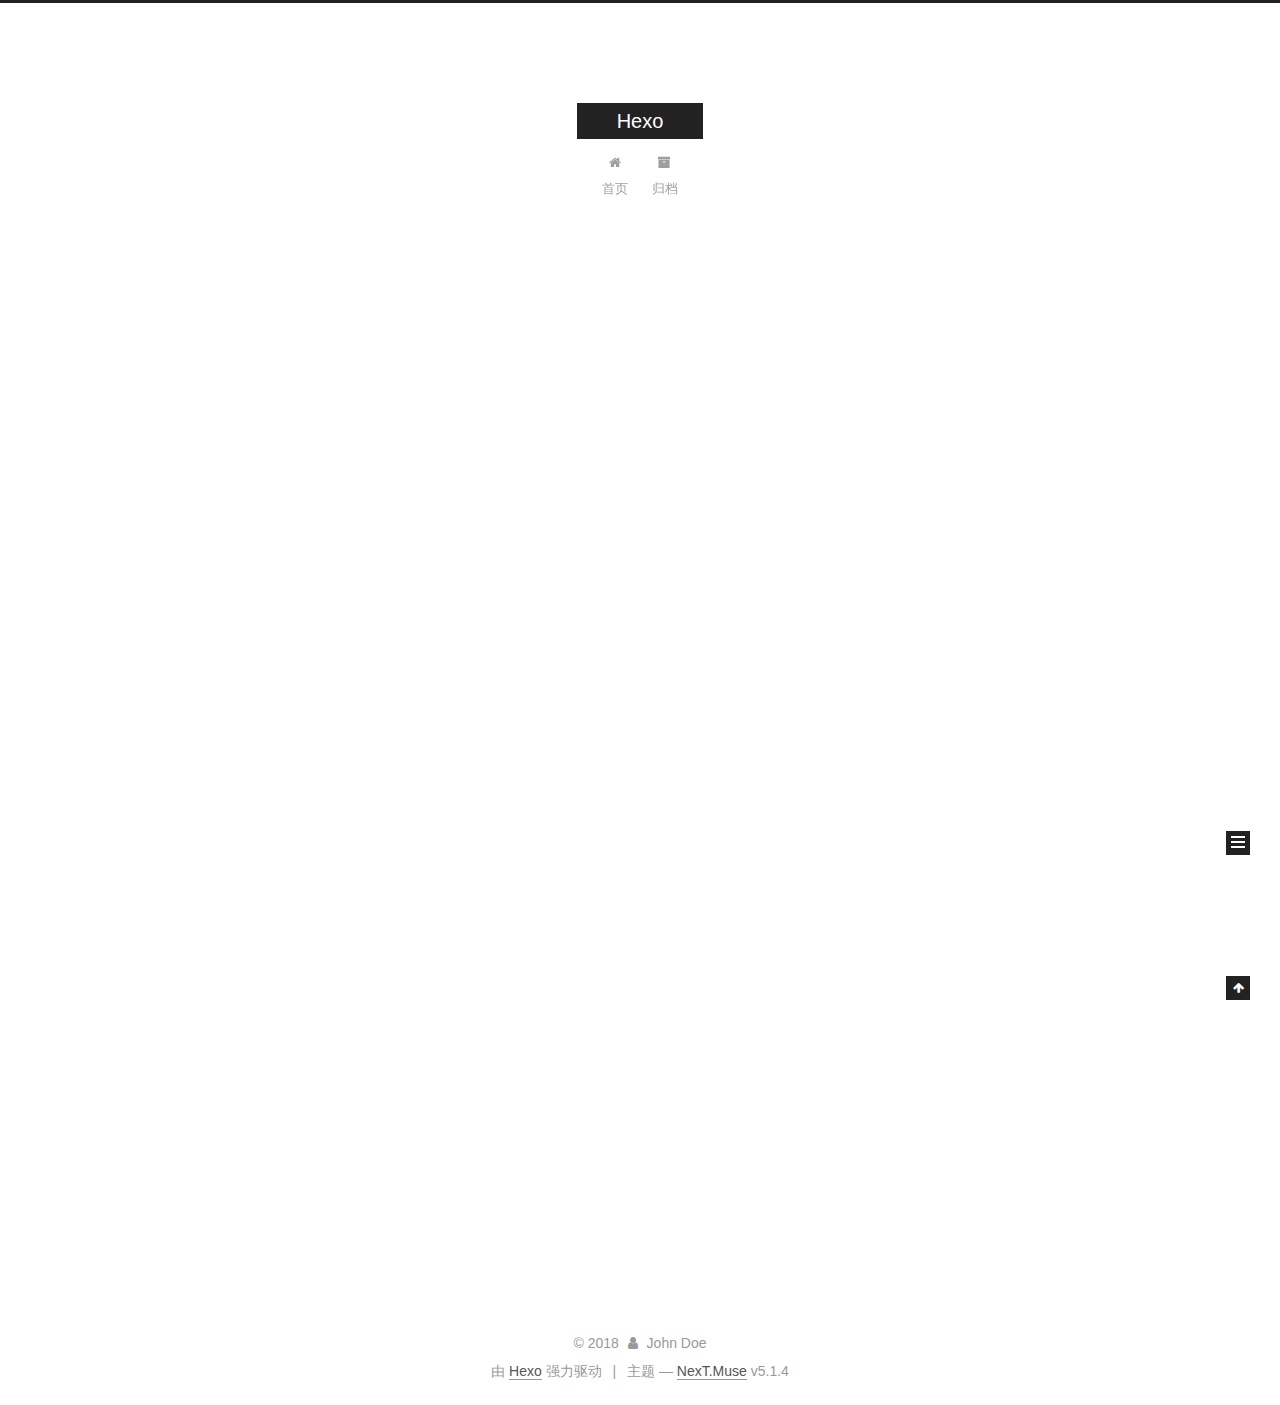
==== commit 8d040624: "Site updated: 2018-08-16 12:33:41" ====
--- a/index.html
+++ b/index.html
@@ -5,7 +5,7 @@
   
 
 
-<html class="theme-next muse use-motion" lang="">
+<html class="theme-next muse use-motion" lang="zh-Hans">
 <head>
   <meta charset="UTF-8"/>
 <meta http-equiv="X-UA-Compatible" content="IE=edge" />
@@ -83,7 +83,7 @@
 <meta property="og:title" content="Hexo">
 <meta property="og:url" content="http://yoursite.com/index.html">
 <meta property="og:site_name" content="Hexo">
-<meta property="og:locale" content="default">
+<meta property="og:locale" content="zh-Hans">
 <meta name="twitter:card" content="summary">
 <meta name="twitter:title" content="Hexo">
 
@@ -101,7 +101,7 @@
     motion: {"enable":true,"async":false,"transition":{"post_block":"fadeIn","post_header":"slideDownIn","post_body":"slideDownIn","coll_header":"slideLeftIn","sidebar":"slideUpIn"}},
     duoshuo: {
       userId: '0',
-      author: 'Author'
+      author: '博主'
     },
     algolia: {
       applicationID: '',
@@ -133,7 +133,7 @@
 
 </head>
 
-<body itemscope itemtype="http://schema.org/WebPage" lang="default">
+<body itemscope itemtype="http://schema.org/WebPage" lang="zh-Hans">
 
   
   
@@ -182,7 +182,7 @@
             
               <i class="menu-item-icon fa fa-fw fa-home"></i> <br />
             
-            Home
+            首页
           </a>
         </li>
       
@@ -192,7 +192,7 @@
             
               <i class="menu-item-icon fa fa-fw fa-archive"></i> <br />
             
-            Archives
+            归档
           </a>
         </li>
       
@@ -258,9 +258,9 @@
                 <i class="fa fa-calendar-o"></i>
               </span>
               
-                <span class="post-meta-item-text">Posted on</span>
+                <span class="post-meta-item-text">发表于</span>
               
-              <time title="Post created" itemprop="dateCreated datePublished" datetime="2018-08-16T12:10:40+08:00">
+              <time title="创建于" itemprop="dateCreated datePublished" datetime="2018-08-16T12:10:40+08:00">
                 2018-08-16
               </time>
             
@@ -391,7 +391,7 @@
                 <a href="/archives/">
               
                   <span class="site-state-item-count">1</span>
-                  <span class="site-state-item-name">posts</span>
+                  <span class="site-state-item-name">日志</span>
                 </a>
               </div>
             
@@ -441,7 +441,7 @@
 </div>
 
 
-  <div class="powered-by">Powered by <a class="theme-link" target="_blank" href="https://hexo.io">Hexo</a></div>
+  <div class="powered-by">由 <a class="theme-link" target="_blank" href="https://hexo.io">Hexo</a> 强力驱动</div>
 
 
 
@@ -449,7 +449,7 @@
 
 
 
-  <div class="theme-info">Theme &mdash; <a class="theme-link" target="_blank" href="https://github.com/iissnan/hexo-theme-next">NexT.Muse</a> v5.1.4</div>
+  <div class="theme-info">主题 &mdash; <a class="theme-link" target="_blank" href="https://github.com/iissnan/hexo-theme-next">NexT.Muse</a> v5.1.4</div>
 
 
 
--- a/css/main.css
+++ b/css/main.css
@@ -1822,7 +1822,7 @@
   width: 4px;
   height: 4px;
   border-radius: 50%;
-  background: #f1ff13;
+  background: #3bc8ff;
 }
 .links-of-blogroll {
   font-size: 13px;
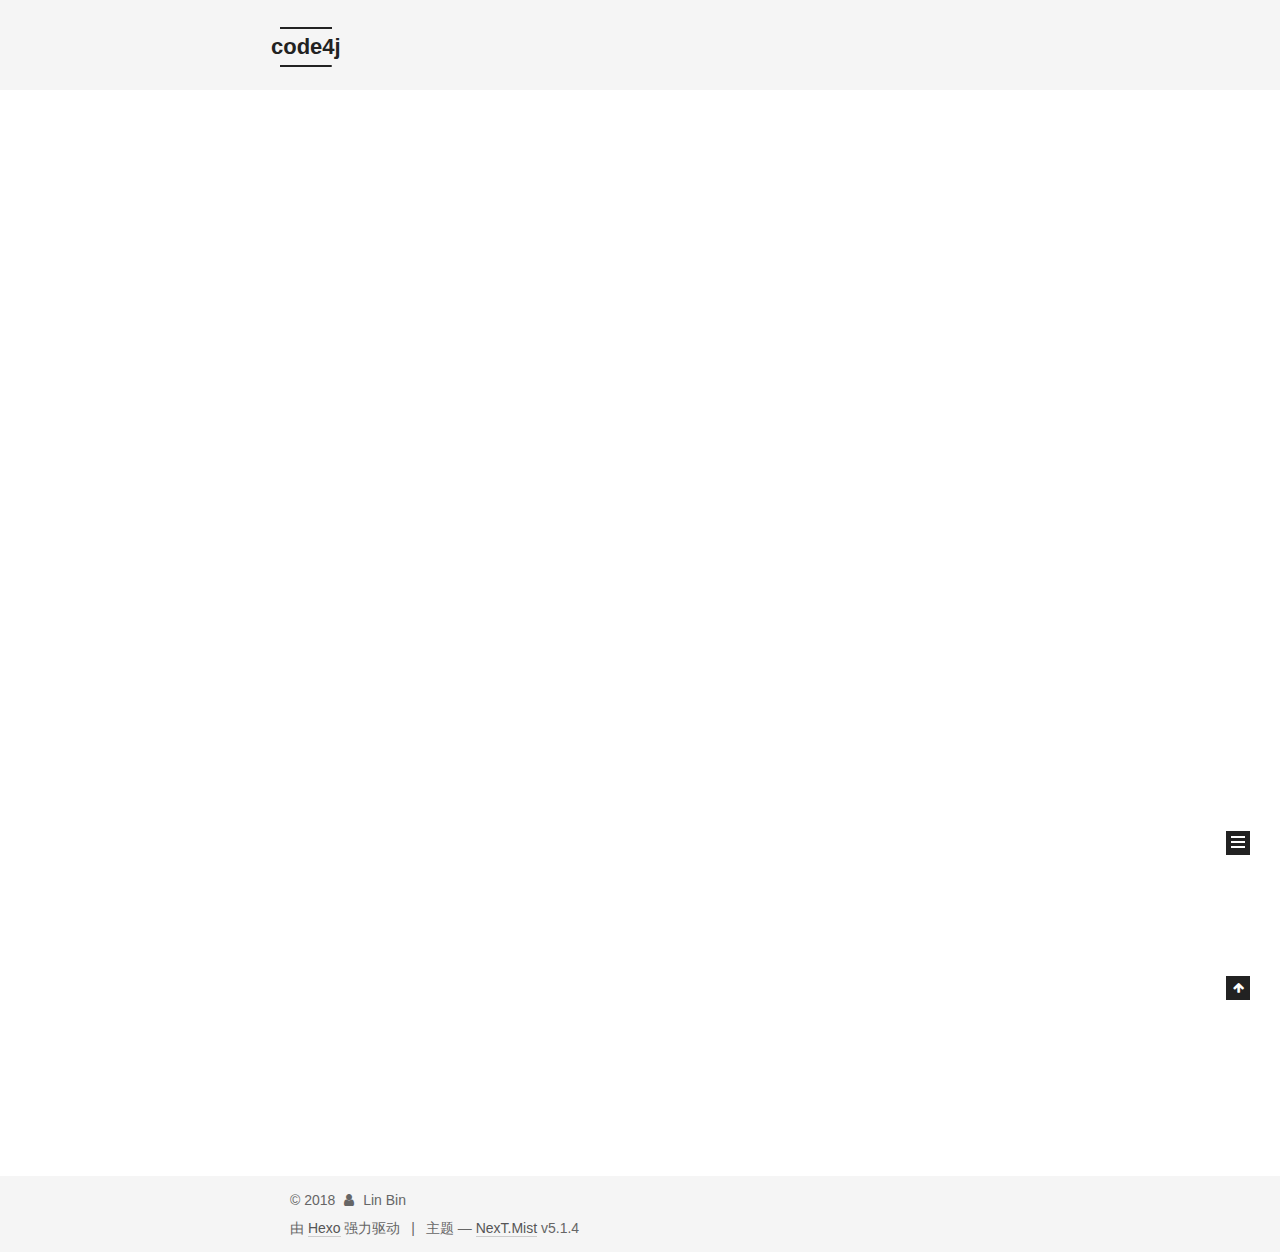
==== commit d8dbe234: "Site updated: 2018-08-16 12:43:13" ====
--- a/index.html
+++ b/index.html
@@ -5,7 +5,7 @@
   
 
 
-<html class="theme-next muse use-motion" lang="zh-Hans">
+<html class="theme-next mist use-motion" lang="zh-Hans">
 <head>
   <meta charset="UTF-8"/>
 <meta http-equiv="X-UA-Compatible" content="IE=edge" />
@@ -80,12 +80,12 @@
 
 
 <meta property="og:type" content="website">
-<meta property="og:title" content="Hexo">
-<meta property="og:url" content="http://yoursite.com/index.html">
-<meta property="og:site_name" content="Hexo">
+<meta property="og:title" content="code4j">
+<meta property="og:url" content="http://code4j.com/index.html">
+<meta property="og:site_name" content="code4j">
 <meta property="og:locale" content="zh-Hans">
 <meta name="twitter:card" content="summary">
-<meta name="twitter:title" content="Hexo">
+<meta name="twitter:title" content="code4j">
 
 
 
@@ -93,7 +93,7 @@
   var NexT = window.NexT || {};
   var CONFIG = {
     root: '/',
-    scheme: 'Muse',
+    scheme: 'Mist',
     version: '5.1.4',
     sidebar: {"position":"left","display":"post","offset":12,"b2t":false,"scrollpercent":false,"onmobile":false},
     fancybox: true,
@@ -115,13 +115,13 @@
 
 
 
-  <link rel="canonical" href="http://yoursite.com/"/>
-
-
-
-
-
-  <title>Hexo</title>
+  <link rel="canonical" href="http://code4j.com/"/>
+
+
+
+
+
+  <title>code4j</title>
   
 
 
@@ -152,12 +152,12 @@
     <div class="custom-logo-site-title">
       <a href="/"  class="brand" rel="start">
         <span class="logo-line-before"><i></i></span>
-        <span class="site-title">Hexo</span>
+        <span class="site-title">code4j</span>
         <span class="logo-line-after"><i></i></span>
       </a>
     </div>
       
-        <p class="site-subtitle"></p>
+        <p class="site-subtitle">code for java</p>
       
   </div>
 
@@ -229,16 +229,16 @@
   
   
   <div class="post-block">
-    <link itemprop="mainEntityOfPage" href="http://yoursite.com/2018/08/16/hello-world/">
+    <link itemprop="mainEntityOfPage" href="http://code4j.com/2018/08/16/hello-world/">
 
     <span hidden itemprop="author" itemscope itemtype="http://schema.org/Person">
-      <meta itemprop="name" content="John Doe">
+      <meta itemprop="name" content="Lin Bin">
       <meta itemprop="description" content="">
       <meta itemprop="image" content="/images/avatar.gif">
     </span>
 
     <span hidden itemprop="publisher" itemscope itemtype="http://schema.org/Organization">
-      <meta itemprop="name" content="Hexo">
+      <meta itemprop="name" content="code4j">
     </span>
 
     
@@ -379,7 +379,7 @@
         <div class="site-overview">
           <div class="site-author motion-element" itemprop="author" itemscope itemtype="http://schema.org/Person">
             
-              <p class="site-author-name" itemprop="name">John Doe</p>
+              <p class="site-author-name" itemprop="name">Lin Bin</p>
               <p class="site-description motion-element" itemprop="description"></p>
           </div>
 
@@ -435,7 +435,7 @@
   <span class="with-love">
     <i class="fa fa-user"></i>
   </span>
-  <span class="author" itemprop="copyrightHolder">John Doe</span>
+  <span class="author" itemprop="copyrightHolder">Lin Bin</span>
 
   
 </div>
@@ -449,7 +449,7 @@
 
 
 
-  <div class="theme-info">主题 &mdash; <a class="theme-link" target="_blank" href="https://github.com/iissnan/hexo-theme-next">NexT.Muse</a> v5.1.4</div>
+  <div class="theme-info">主题 &mdash; <a class="theme-link" target="_blank" href="https://github.com/iissnan/hexo-theme-next">NexT.Mist</a> v5.1.4</div>
 
 
 
--- a/css/main.css
+++ b/css/main.css
@@ -226,51 +226,51 @@
   margin: 20px 0 15px;
 }
 h1 {
+  font-size: 24px;
+}
+@media (max-width: 767px) {
+  h1 {
+    font-size: 20px;
+  }
+}
+h2 {
   font-size: 22px;
 }
 @media (max-width: 767px) {
-  h1 {
+  h2 {
     font-size: 18px;
   }
 }
-h2 {
+h3 {
   font-size: 20px;
 }
 @media (max-width: 767px) {
-  h2 {
+  h3 {
     font-size: 16px;
   }
 }
-h3 {
+h4 {
   font-size: 18px;
 }
 @media (max-width: 767px) {
-  h3 {
+  h4 {
     font-size: 14px;
   }
 }
-h4 {
+h5 {
   font-size: 16px;
 }
 @media (max-width: 767px) {
-  h4 {
+  h5 {
     font-size: 12px;
   }
 }
-h5 {
+h6 {
   font-size: 14px;
 }
 @media (max-width: 767px) {
-  h5 {
+  h6 {
     font-size: 10px;
-  }
-}
-h6 {
-  font-size: 12px;
-}
-@media (max-width: 767px) {
-  h6 {
-    font-size: 8px;
   }
 }
 p {
@@ -940,8 +940,8 @@
   display: inline-block;
   padding: 0 20px;
   font-size: 14px;
-  color: #fff;
-  background: #222;
+  color: #555;
+  background: transparent;
   border: 2px solid #222;
   text-decoration: none;
   border-radius: 0;
@@ -1101,7 +1101,7 @@
 }
 .site-meta {
   margin: 0;
-  text-align: center;
+  text-align: left;
 }
 @media (max-width: 767px) {
   .site-meta {
@@ -1112,12 +1112,12 @@
   position: relative;
   display: inline-block;
   padding: 0 40px;
-  color: #fff;
+  color: #222;
   background: #222;
   border-bottom: none;
 }
 .brand:hover {
-  color: #fff;
+  color: #222;
 }
 .logo {
   display: inline-block;
@@ -1348,7 +1348,7 @@
 .posts-collapse {
   position: relative;
   z-index: 1010;
-  margin-left: 55px;
+  margin-left: 0;
 }
 .posts-collapse::after {
   content: " ";
@@ -1822,7 +1822,7 @@
   width: 4px;
   height: 4px;
   border-radius: 50%;
-  background: #3bc8ff;
+  background: #ff6f73;
 }
 .links-of-blogroll {
   font-size: 13px;
@@ -2585,78 +2585,322 @@
 .page-post-detail .comments {
   overflow: hidden;
 }
-@media (max-width: 767px) {
-  .header-inner,
-  .container .main-inner,
+h1,
+h2,
+h3,
+h4,
+h5,
+h6 {
+  margin: 20px 0 10px;
+}
+p {
+  margin: 0 0 25px 0;
+}
+a {
+  border-bottom-color: #ccc;
+}
+hr {
+  margin: 20px 0;
+  height: 2px;
+}
+.main-inner {
+  margin-top: 80px;
+}
+.header {
+  background: #f5f5f5;
+}
+.header-inner {
+  padding: 25px 0 20px;
+}
+.header-inner:before,
+.header-inner:after {
+  content: " ";
+  display: table;
+}
+.header-inner:after {
+  clear: both;
+}
+@media (max-width: 767px) {
+  .header-inner {
+    width: auto;
+    margin-bottom: 50px;
+    padding: 10px;
+  }
+}
+.site-meta {
+  float: left;
+  margin-left: -20px;
+  line-height: normal;
+}
+@media (max-width: 767px) {
+  .site-meta {
+    margin-left: 10px;
+  }
+}
+.site-meta .brand {
+  padding: 2px 1px;
+  background: none;
+}
+@media (max-width: 767px) {
+  .site-meta .brand {
+    display: block;
+  }
+}
+.site-meta .logo {
+  display: none;
+}
+.site-meta .site-title {
+  font-size: 22px;
+  font-weight: bolder;
+}
+@media (max-width: 767px) {
+  .site-meta .site-title {
+    line-height: 34px;
+  }
+}
+.logo-line-before,
+.logo-line-after {
+  display: block;
+  overflow: hidden;
+  margin: 0 auto;
+  width: 75%;
+}
+@media (max-width: 767px) {
+  .logo-line-before,
+  .logo-line-after {
+    display: none;
+  }
+}
+.logo-line-before i,
+.logo-line-after i {
+  position: relative;
+  display: block;
+  height: 2px;
+  background: #222;
+}
+@media (max-width: 767px) {
+  .logo-line-before i,
+  .logo-line-after i {
+    height: 3px;
+  }
+}
+.use-motion .logo-line-before i {
+  left: -100%;
+}
+.use-motion .logo-line-after i {
+  right: -100%;
+}
+.site-subtitle {
+  display: none;
+}
+.site-nav-toggle {
+  position: static;
+  float: right;
+}
+.menu {
+  float: right;
+  margin: 8px 0 0 0;
+}
+@media (max-width: 767px) {
+  .menu {
+    margin: 20px 0 0 0;
+    padding: 0;
+  }
+}
+.menu br {
+  display: none;
+}
+.menu .menu-item {
+  margin: 0;
+}
+@media (max-width: 767px) {
+  .menu .menu-item {
+    display: block;
+  }
+}
+.menu .menu-item a {
+  padding: 0 10px;
+  background: none;
+  border: none;
+  border-radius: 2px;
+  transition-property: background;
+}
+@media (max-width: 767px) {
+  .menu .menu-item a {
+    text-align: left;
+  }
+}
+.menu .menu-item a:hover {
+  background: #e1e1e1;
+}
+.menu a::before {
+  display: none;
+}
+@media (max-width: 767px) {
+  .menu a::before {
+    display: block;
+  }
+}
+@media (max-width: 767px) {
+  .menu {
+    float: none;
+  }
+}
+.site-search form {
+  display: none;
+}
+.posts-expand {
+  padding-top: 0;
+}
+.posts-expand .post-title,
+.posts-expand .post-meta {
+  text-align: left;
+}
+@media (max-width: 767px) {
+  .posts-expand .post-title,
+  .posts-expand .post-meta {
+    text-align: center;
+  }
+}
+.posts-expand .post-eof {
+  display: none;
+}
+.posts-expand .post {
+  margin-top: 120px;
+}
+.posts-expand .post:first-child {
+  margin-top: 0;
+}
+.posts-expand .post-meta {
+  margin-top: 5px;
+  margin-bottom: 20px;
+}
+.posts-expand .post-title {
+  position: relative;
+  font-size: 26px;
+  font-weight: 400;
+}
+@media (max-width: 767px) {
+  .posts-expand .post-title {
+    font-size: 22px;
+  }
+}
+@media (min-width: 1600px) {
+  .posts-expand .post-title {
+    font-size: 26px;
+  }
+}
+.posts-expand .post-title:hover:before {
+  background: #222;
+}
+@media (max-width: 767px) {
+  .posts-expand .post-body {
+    font-size: 12px;
+  }
+}
+.posts-expand .post-body img {
+  margin: 0;
+}
+.posts-expand .post-tags {
+  text-align: left;
+}
+.posts-expand .post-tags a {
+  padding: 1px 5px;
+  background: #f5f5f5;
+  border-bottom: none;
+}
+.posts-expand .post-tags a:hover {
+  background: #ccc;
+}
+.posts-expand .post-nav {
+  margin-top: 40px;
+}
+.post-button {
+  margin-top: 20px;
+  text-align: left;
+}
+.post-button a {
+  padding: 0;
+  font-size: 14px;
+  background: none;
+  border: none;
+  border-bottom: 2px solid #666;
+  transition-property: border;
+}
+@media (max-width: 767px) {
+  .post-button a {
+    font-size: 12px;
+  }
+}
+@media (min-width: 1600px) {
+  .post-button a {
+    font-size: 16px;
+  }
+}
+.post-button a:hover {
+  border-bottom-color: #222;
+}
+.links-of-blogroll-inline .links-of-blogroll-item {
+  display: inline-block;
+}
+.btn {
+  padding: 0 10px;
+  border-width: 2px;
+  border-radius: 0;
+}
+.headband {
+  display: none;
+}
+.site-search {
+  position: relative;
+  float: right;
+  margin-top: 5px;
+  padding-top: 3px;
+}
+@media (max-width: 767px) {
+  .site-search {
+    float: none;
+    padding: 0 10px;
+  }
+}
+@media (max-width: 767px) {
+  .container .main-inner {
+    width: auto;
+  }
+}
+.page-post-detail .post-title,
+.page-post-detail .post-meta {
+  text-align: center;
+}
+.page-post-detail .post-title:before {
+  display: none;
+}
+.page-post-detail .post-meta {
+  margin-bottom: 60px;
+}
+.pagination {
+  margin: 120px 0 0;
+  text-align: left;
+}
+@media (max-width: 767px) {
+  .pagination {
+    margin: 80px 10px 0;
+    text-align: center;
+  }
+}
+.footer {
+  margin-top: 80px;
+  padding: 10px 0;
+  background: #f5f5f5;
+  color: #666;
+}
+.footer-inner {
+  margin: 0 auto;
+  text-align: left;
+}
+@media (max-width: 767px) {
   .footer-inner {
     width: auto;
-  }
-}
-embed {
-  display: block;
-  margin: 0px auto 25px auto;
-}
-.custom-logo .site-meta-headline {
-  text-align: center;
-}
-.custom-logo .brand {
-  background: none;
-}
-.custom-logo .site-title {
-  margin: 10px auto 0;
-  font-size: 24px;
-  color: #222;
-}
-.custom-logo .site-title a {
-  border: none;
-}
-.custom-logo-image {
-  margin: 0 auto;
-  padding: 5px;
-  max-width: 150px;
-  background: #fff;
-}
-@media (max-width: 767px) {
-  .site-nav {
-    position: absolute;
-    left: 0;
-    top: 52px;
-    margin: 0;
-    width: 100%;
-    padding: 0;
-    background: #fff;
-    border-bottom: 1px solid #ddd;
-    z-index: 1050;
-  }
-}
-@media (max-width: 767px) {
-  .menu {
-    text-align: left;
-  }
-}
-@media (max-width: 767px) {
-  .menu .menu-item {
-    display: block;
-    margin: 0 10px;
-    vertical-align: top;
-  }
-}
-@media (max-width: 767px) {
-  .menu .menu-item br {
-    display: none;
-  }
-}
-@media (max-width: 767px) {
-  .menu .menu-item a {
-    padding: 5px 10px;
-  }
-}
-.menu .menu-item .fa {
-  margin-right: 0;
-}
-.site-search form {
-  display: none;
-}
-.links-of-blogroll-inline .links-of-blogroll-item {
-  display: inline-block;
-}
+    text-align: center;
+  }
+}
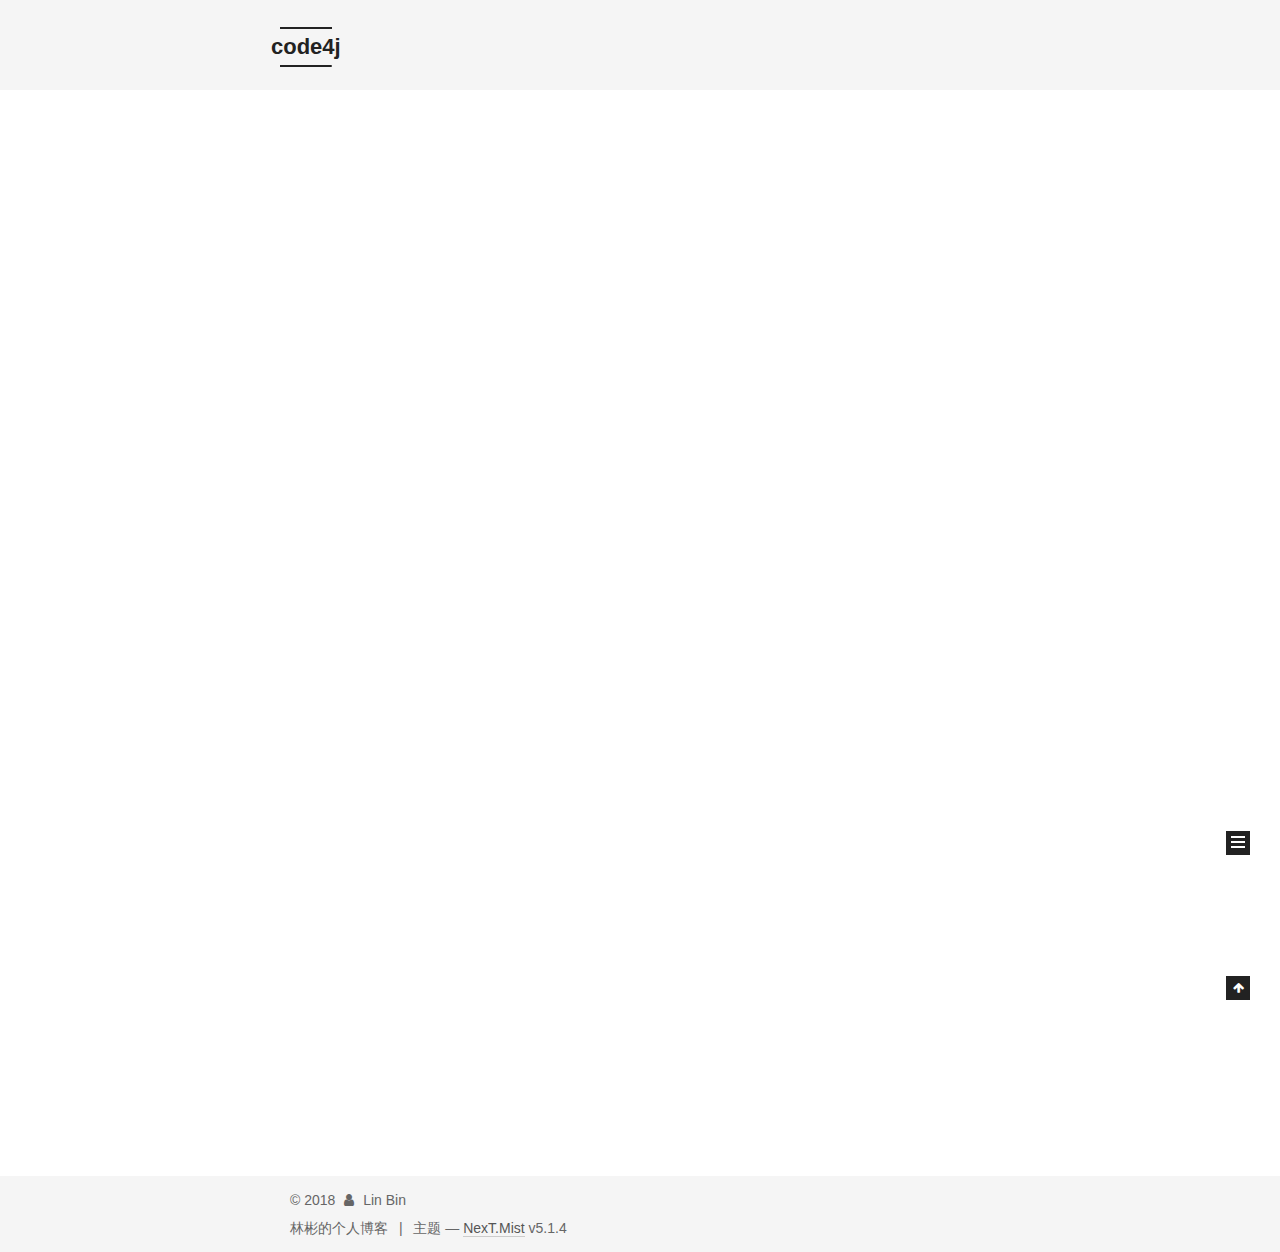
==== commit 46c17295: "Site updated: 2018-08-16 12:58:37" ====
--- a/index.html
+++ b/index.html
@@ -81,7 +81,7 @@
 
 <meta property="og:type" content="website">
 <meta property="og:title" content="code4j">
-<meta property="og:url" content="http://code4j.com/index.html">
+<meta property="og:url" content="http://code4j.org/index.html">
 <meta property="og:site_name" content="code4j">
 <meta property="og:locale" content="zh-Hans">
 <meta name="twitter:card" content="summary">
@@ -115,7 +115,7 @@
 
 
 
-  <link rel="canonical" href="http://code4j.com/"/>
+  <link rel="canonical" href="http://code4j.org/"/>
 
 
 
@@ -229,7 +229,7 @@
   
   
   <div class="post-block">
-    <link itemprop="mainEntityOfPage" href="http://code4j.com/2018/08/16/hello-world/">
+    <link itemprop="mainEntityOfPage" href="http://code4j.org/2018/08/16/hello-world/">
 
     <span hidden itemprop="author" itemscope itemtype="http://schema.org/Person">
       <meta itemprop="name" content="Lin Bin">
@@ -441,7 +441,7 @@
 </div>
 
 
-  <div class="powered-by">由 <a class="theme-link" target="_blank" href="https://hexo.io">Hexo</a> 强力驱动</div>
+  <div class="powered-by">林彬的个人博客</div>
 
 
 
--- a/css/main.css
+++ b/css/main.css
@@ -1822,7 +1822,7 @@
   width: 4px;
   height: 4px;
   border-radius: 50%;
-  background: #ff6f73;
+  background: #ff870b;
 }
 .links-of-blogroll {
   font-size: 13px;
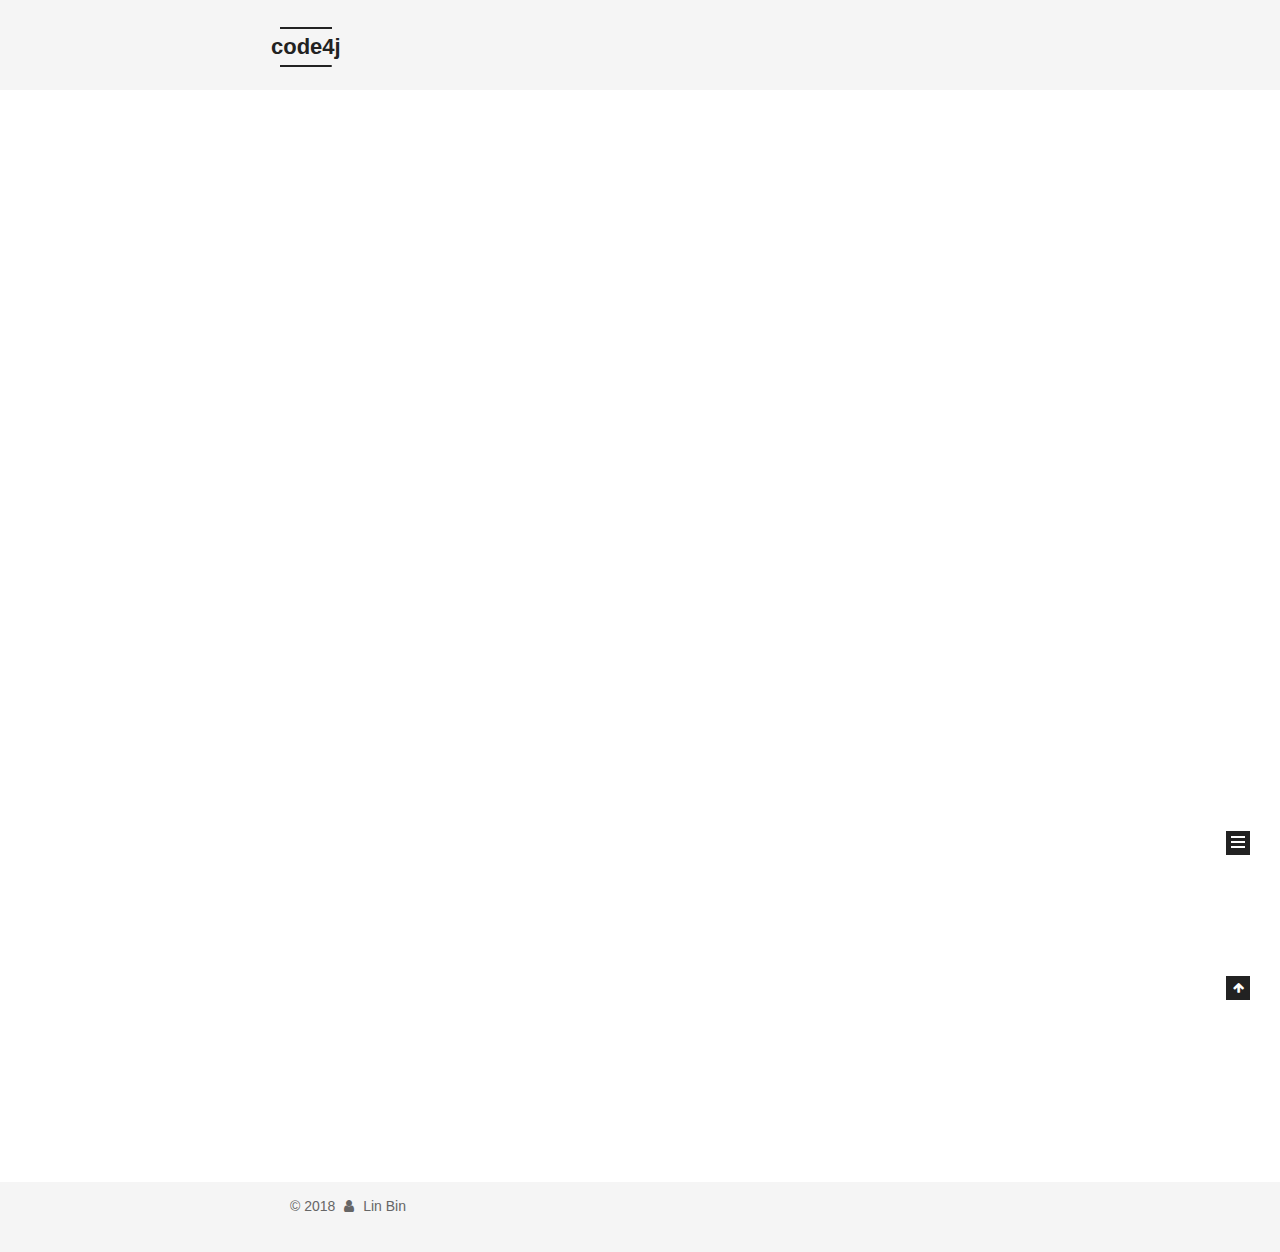
==== commit 324ec550: "Site updated: 2018-08-16 13:05:06" ====
--- a/index.html
+++ b/index.html
@@ -441,15 +441,9 @@
 </div>
 
 
-  <div class="powered-by">林彬的个人博客</div>
-
-
-
-  <span class="post-meta-divider">|</span>
-
-
-
-  <div class="theme-info">主题 &mdash; <a class="theme-link" target="_blank" href="https://github.com/iissnan/hexo-theme-next">NexT.Mist</a> v5.1.4</div>
+
+
+
 
 
 
--- a/css/main.css
+++ b/css/main.css
@@ -1822,7 +1822,7 @@
   width: 4px;
   height: 4px;
   border-radius: 50%;
-  background: #ff870b;
+  background: #ffcb29;
 }
 .links-of-blogroll {
   font-size: 13px;
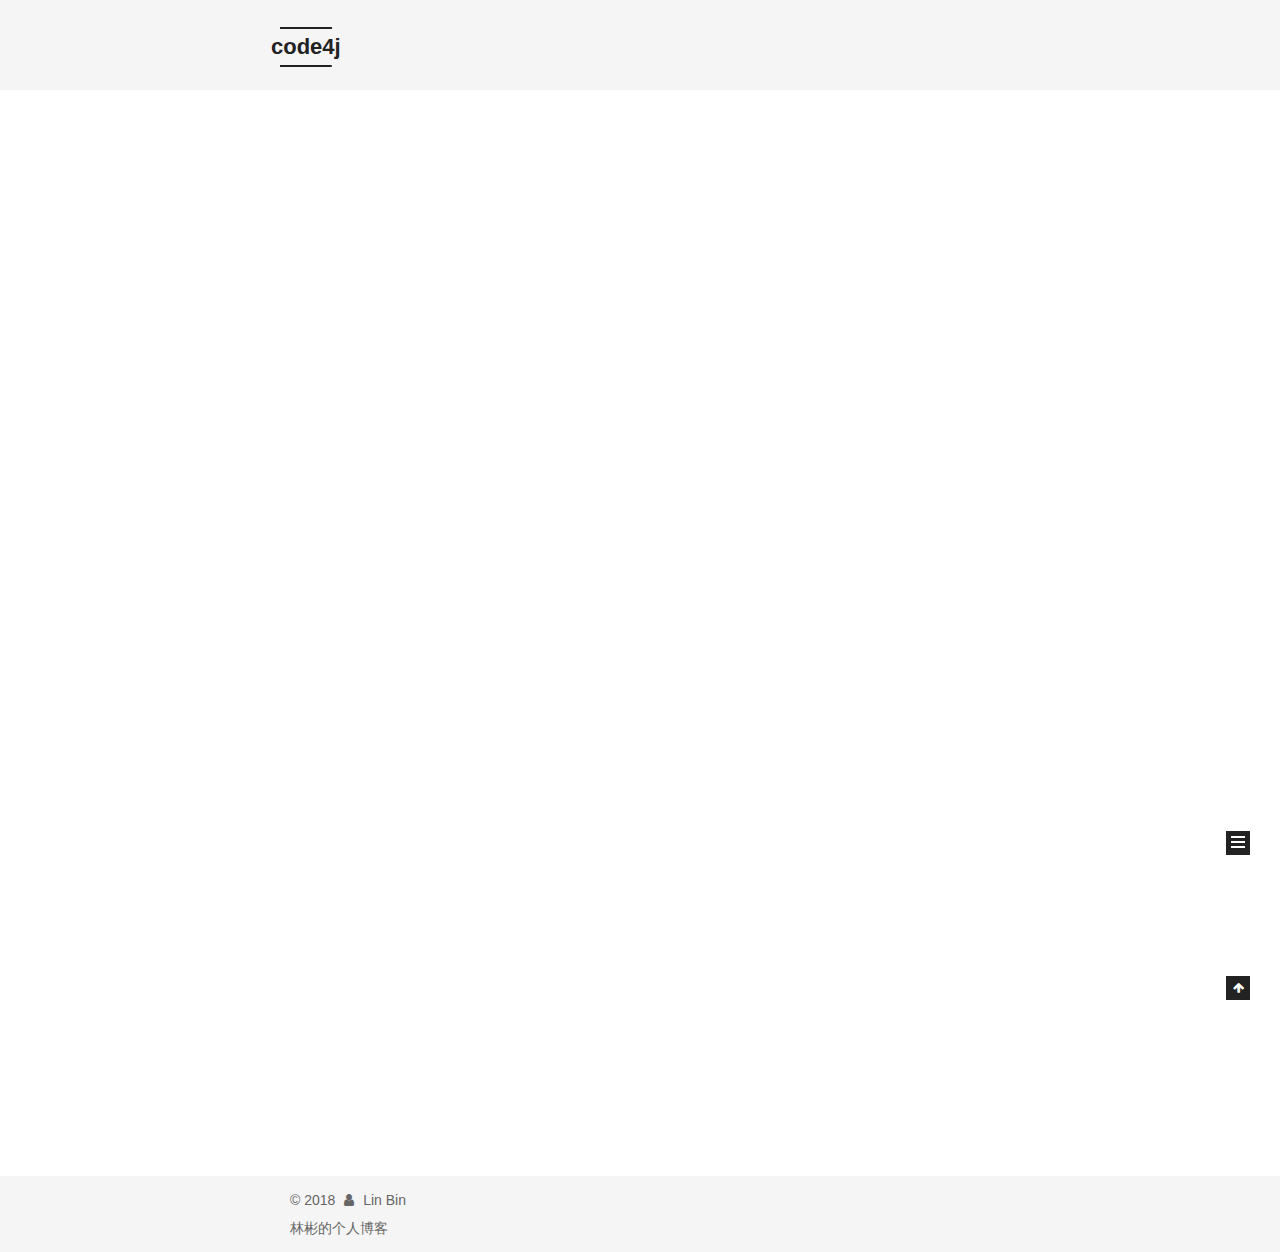
==== commit 88565e30: "Site updated: 2018-08-16 13:09:47" ====
--- a/index.html
+++ b/index.html
@@ -441,6 +441,8 @@
 </div>
 
 
+  <div class="powered-by">林彬的个人博客</div>
+
 
 
 
--- a/css/main.css
+++ b/css/main.css
@@ -1822,7 +1822,7 @@
   width: 4px;
   height: 4px;
   border-radius: 50%;
-  background: #ffcb29;
+  background: #28ffff;
 }
 .links-of-blogroll {
   font-size: 13px;
